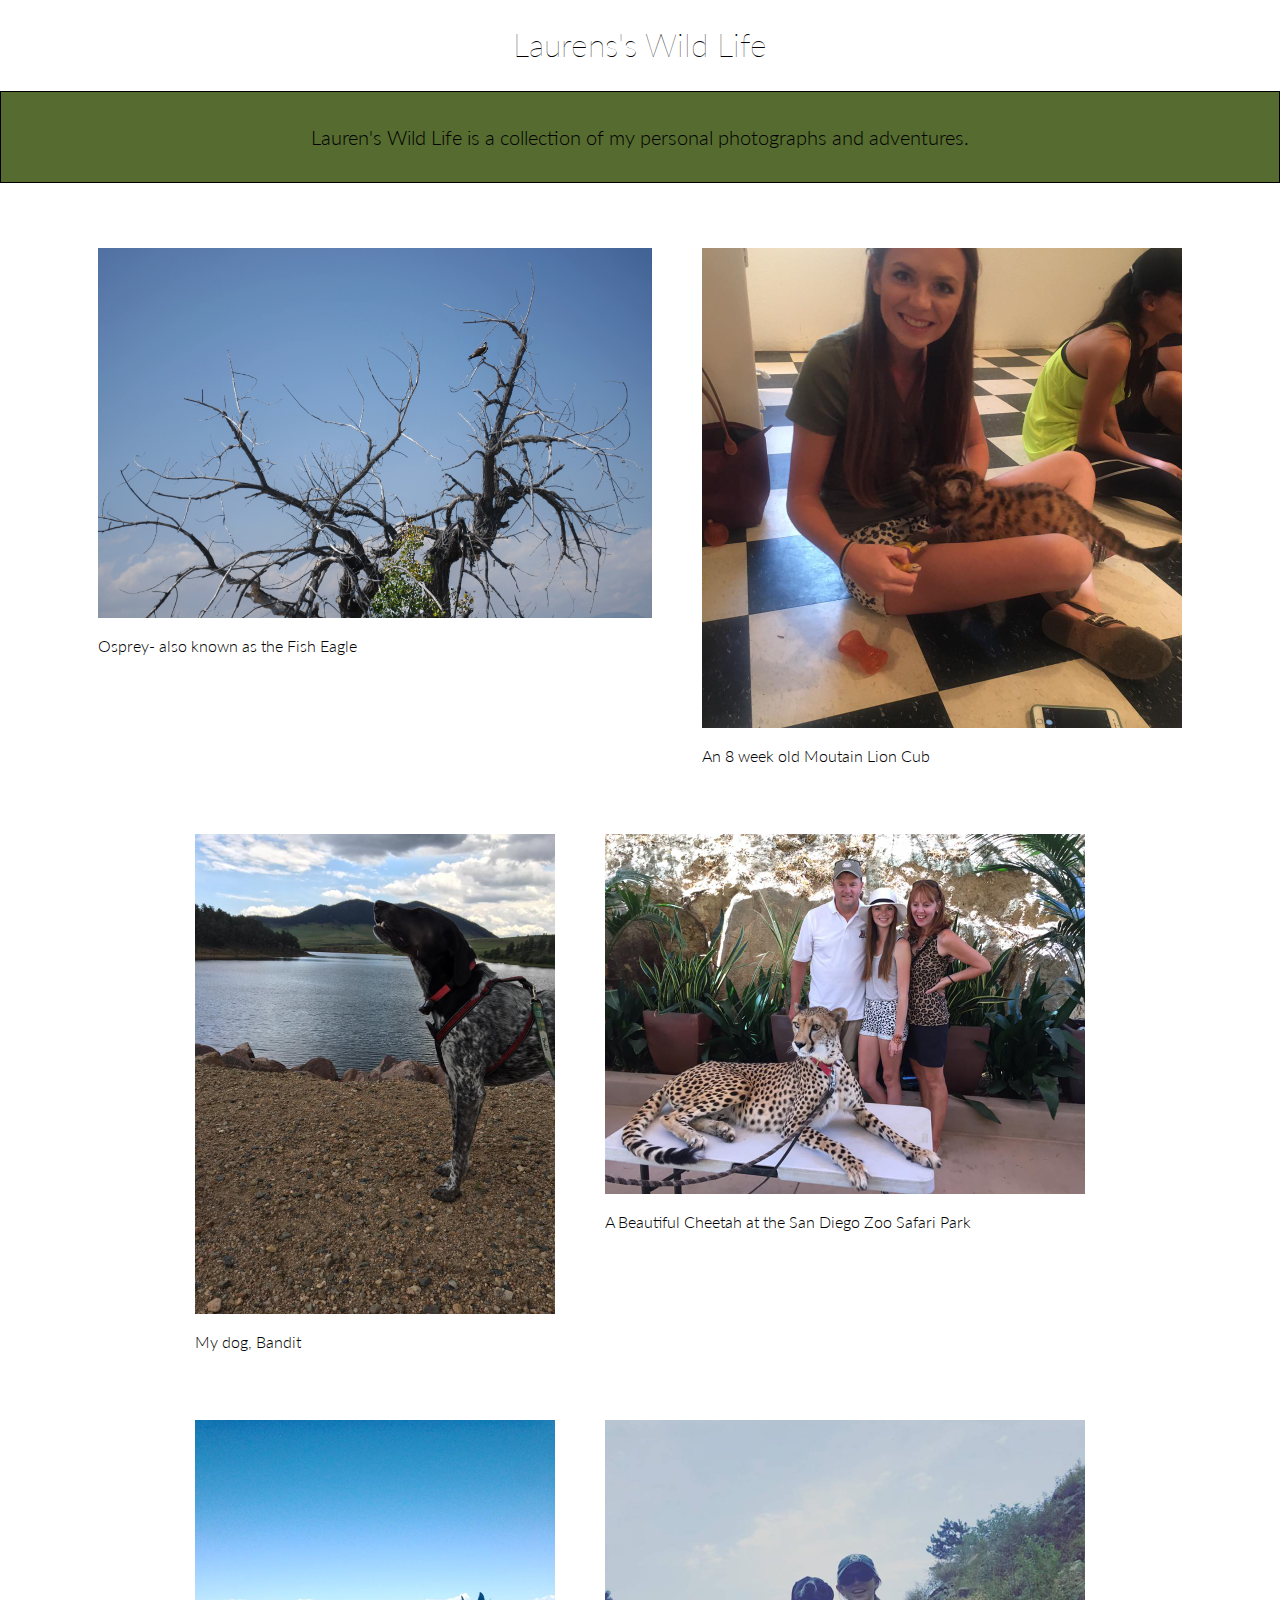
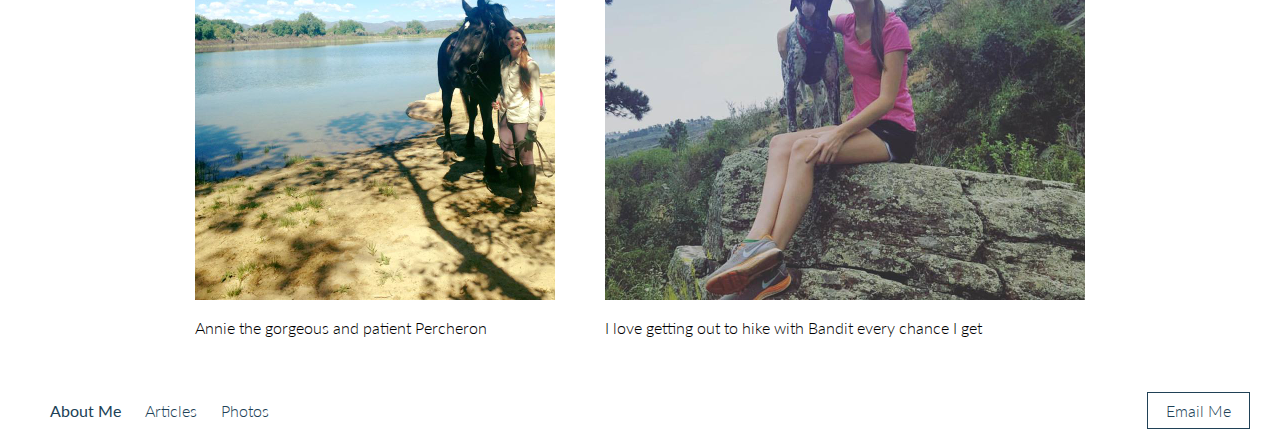
==== website/index.html @ 3c71fed8 "add files via upload" ====
<!DOCTYPE>
<html>
<head>
    <title>Laurens's Wild Life</title>
    <meta charset="utf-8"/>
    <link href='https://fonts.googleapis.com/css?family=Lato:400,300,100,700,900' rel='stylesheet' type='text/css'>
    <link rel="stylesheet" type="text/css" href="main.css">
</head>

<body>
    <header>
      <h1 class="page-title">Laurens's Wild Life</h1>
      <p class="page-description" style="background-color:darkolivegreen; font-size: 20px">Lauren's Wild Life is a collection of my personal photographs and adventures.</p>
    </header>

    <div class="gallery">
      <figure class="gallery-item">
        <img style="width:553.143px; height:370.286px" src="Osprey-edit2.jpg"/>
       <p style="font-size 18px">
         Osprey- also known as the Fish Eagle
        </p>
      </figure>
      <figure class="gallery-item">
        <img style="width:480px; height:480px" src="cougar.jpg"/>
        <p style="font-size 18px">
         An 8 week old Moutain Lion Cub
        </p>
      </figure>
      <figure class="gallery-item">
        <img style="width:360px; height:480px" src="bandit.jpg">
        <p style="font-size 18px">
         My dog, Bandit
        </p>
      </figure>
      <figure class="gallery-item">
        <img style="width:480px; height:360px" src="cheetah.jpg">
        <p style="font-size 18px">
         A Beautiful Cheetah at the San Diego Zoo Safari Park
        </p>
      </figure>
      <figure class="gallery-item">
        <img style="width:360px; height:480px" src="annie.jpg">
        <p style="font-size 18px">
         Annie the gorgeous and patient Percheron
        </p>
      </figure>
      <figure class="gallery-item">
        <img style="width:480px; height:480px" src="hike.jpg">
        <p style="font-size 18px">
         I love getting out to hike with Bandit every chance I get
        </p>
      </figure>
    </div>

      <nav>
      <ul>
        <li><a href="laurenswildlife.com"><b>About Me</b></a></li>
        <li><a href="laurenswildlife.com">Articles</a></li>
        <li><a href="laurenswildlief.com">Photos</a></li>
      </ul>
      <div class="contact-btn"><a href="mailto: lauren@laurenswildlife.com">Email Me</a>
    
        </div>
    </nav>
  </body>
</html>
---- website/main.css ----
html, body {
  min-height: 100%;
  display: flex;
  flex-direction: column;
  font-weight: 300;
  line-height: 1.5;
}

body {
  font-family: 'Lato', sans-serif;
  background-image: url('https://s3.amazonaws.com/codecademy-content/projects/make-a-website/lesson-3/background.jpg');
  background-position: center top;
  background-size: cover;
  margin: 0;
}

.page-title {
  text-align: center;
  font-weight: 100;
}

.page-description {
  border: 1px solid #000;
  padding: 30px;
  text-align: center;
}

.gallery {
  display: flex;
  flex-wrap: wrap;
  justify-content: center;
  margin-top: 20px;
}

.gallery-item {
  margin: 20px;
  border: 5px solid #FFF;
}
}

.gallery-item .thumbnail {

}

/* FOOTER NAVIGATION */

nav {
  background-color: #FFF;
}

nav li {
  margin: 0;
  padding: 0 10px;
  display: inline;
}

nav ul {
  display: inline;
}

.contact-btn {
float: right;
}

.contact-btn a {
  margin-right: 30px;
  padding: 8px 18px;
  border: 1px solid #204156;

}

.contact-btn a:active {
  position: relative;
  bottom: 2px;
}

nav a {
  height: 60px;
  line-height: 60px;
  color: #204156;
  text-decoration: none;
}
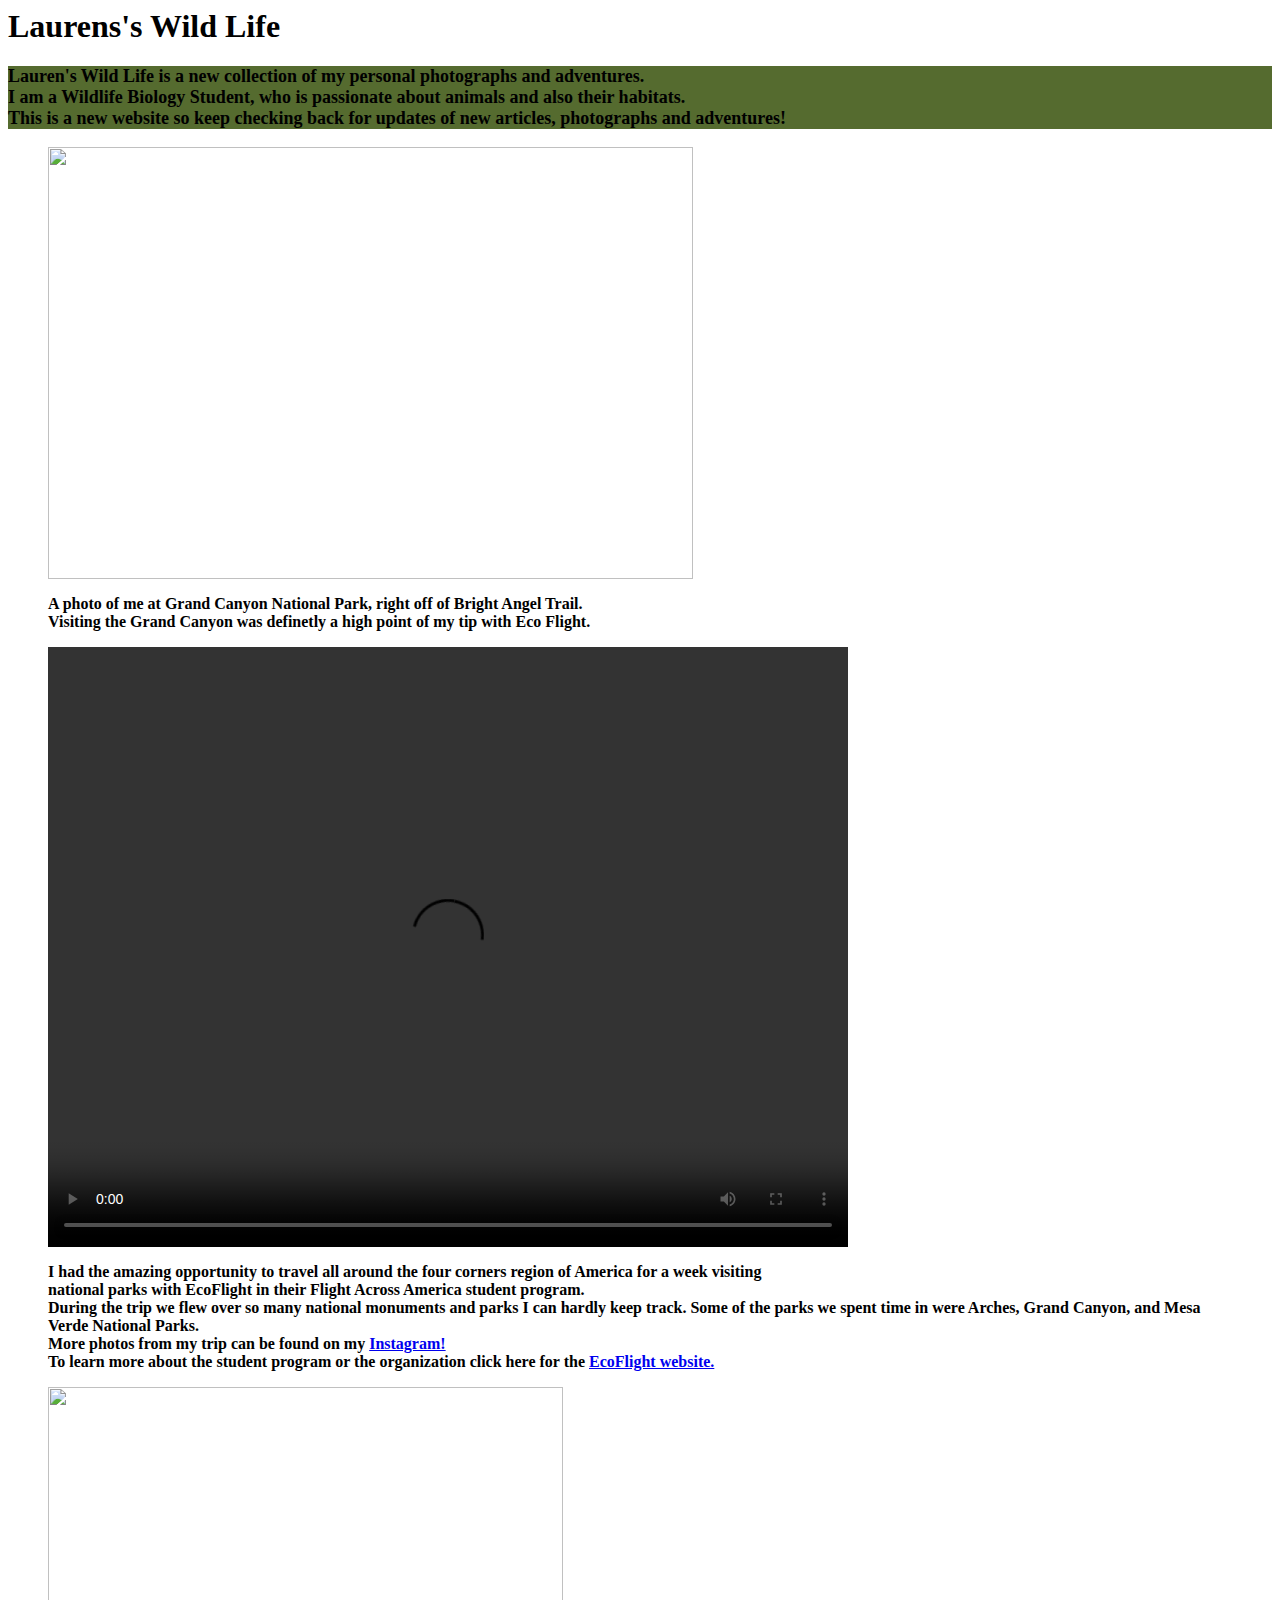
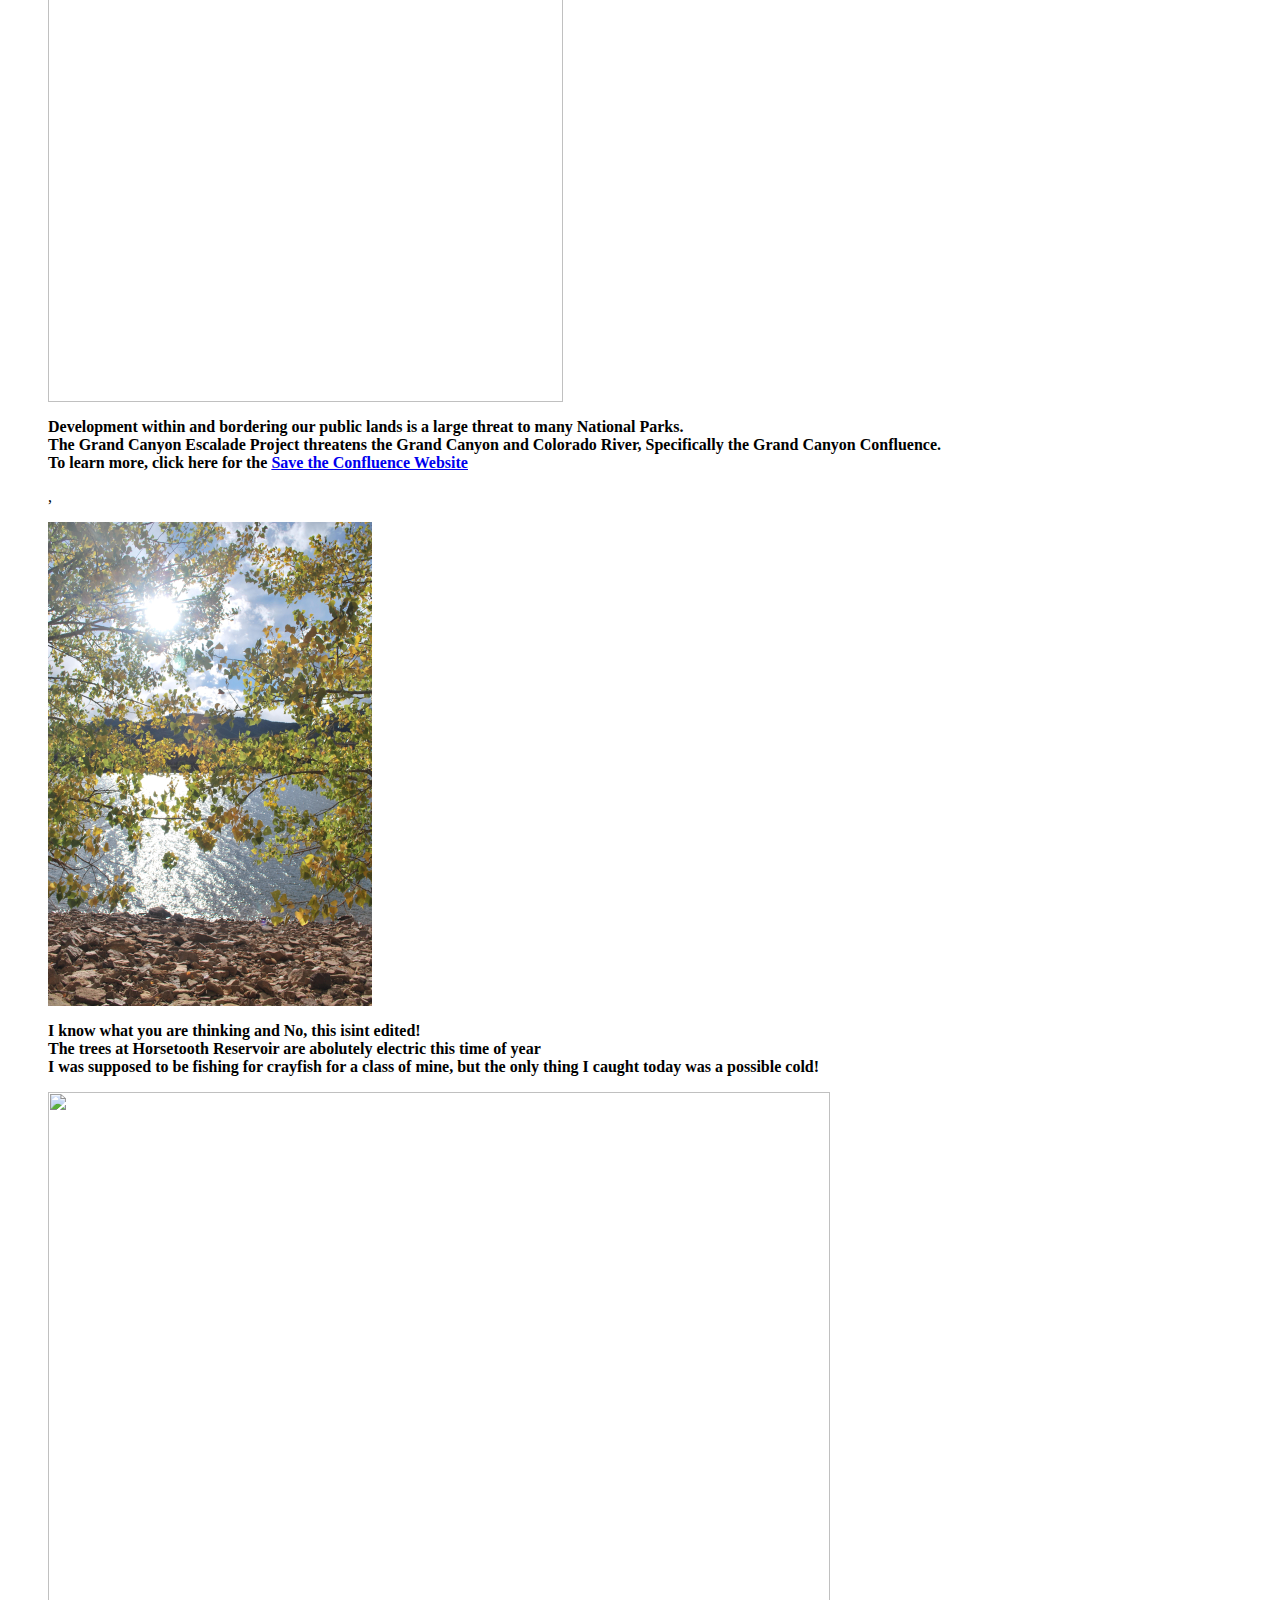
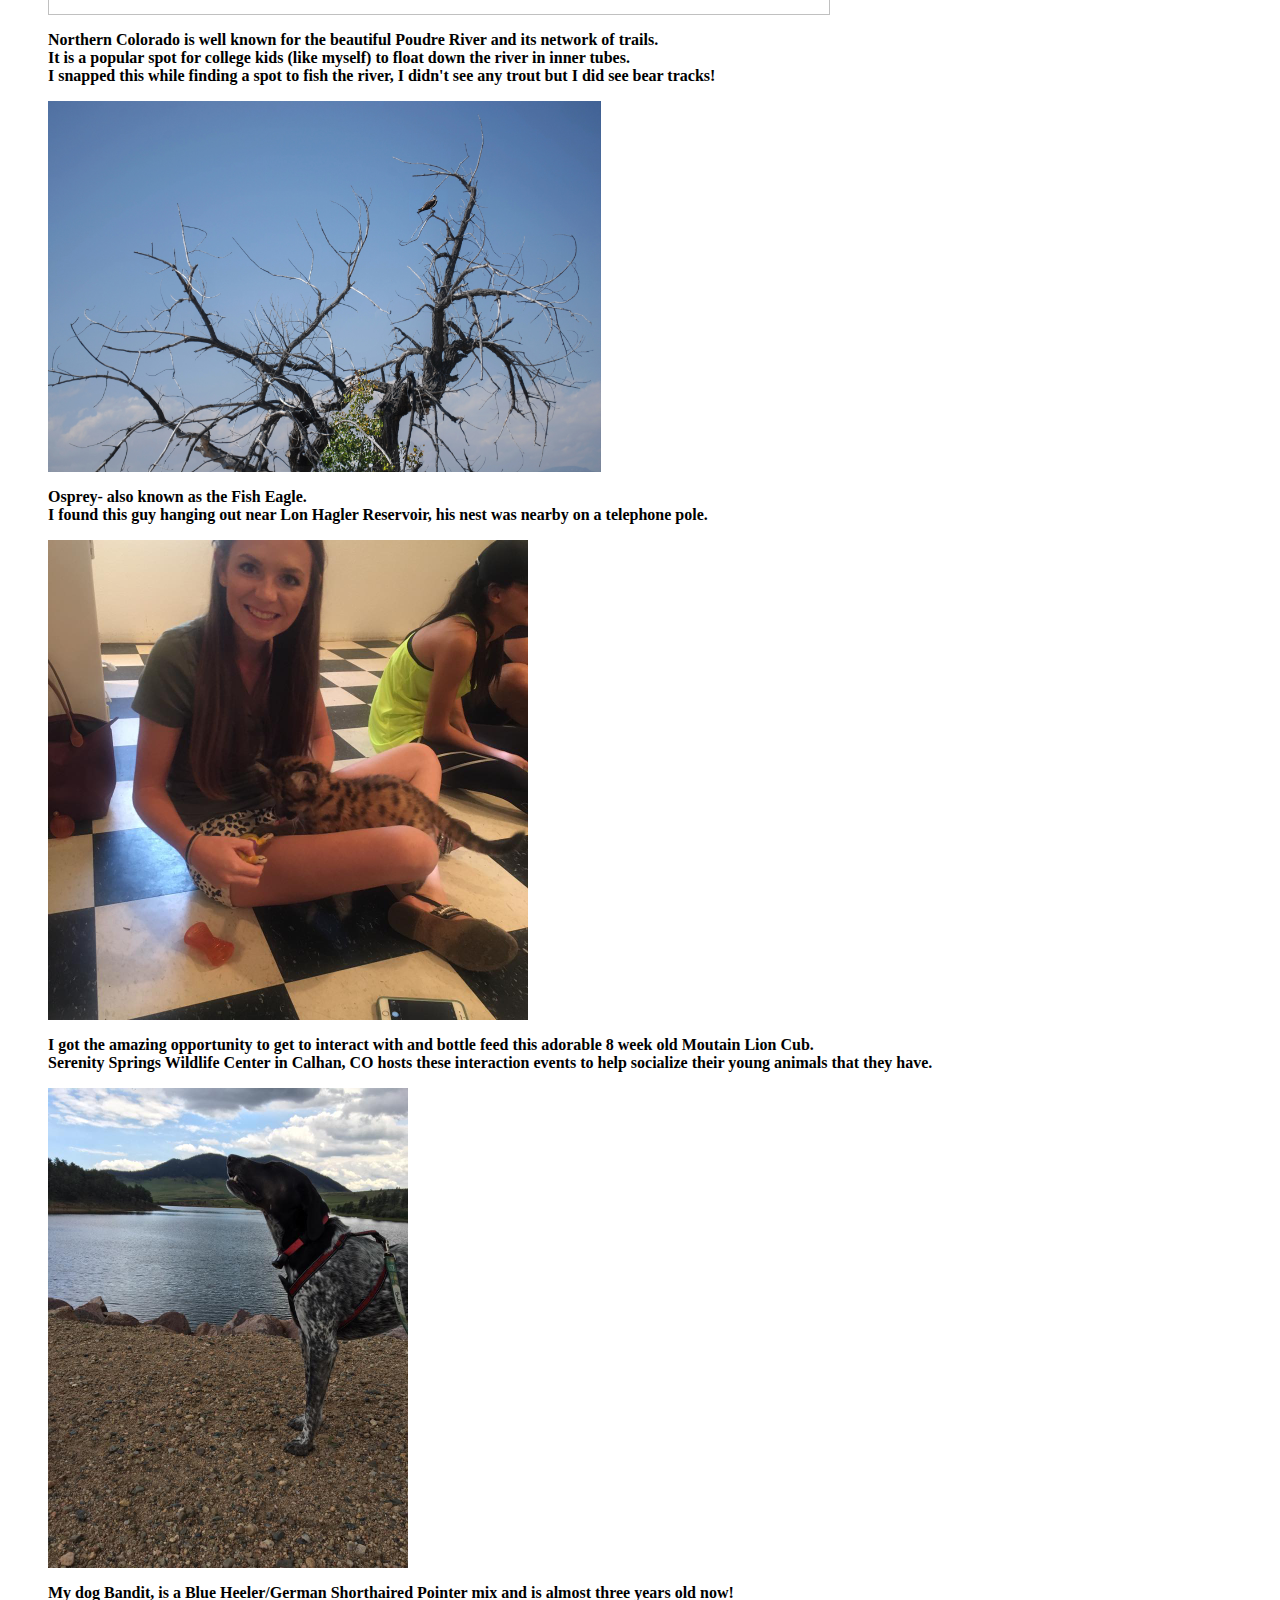
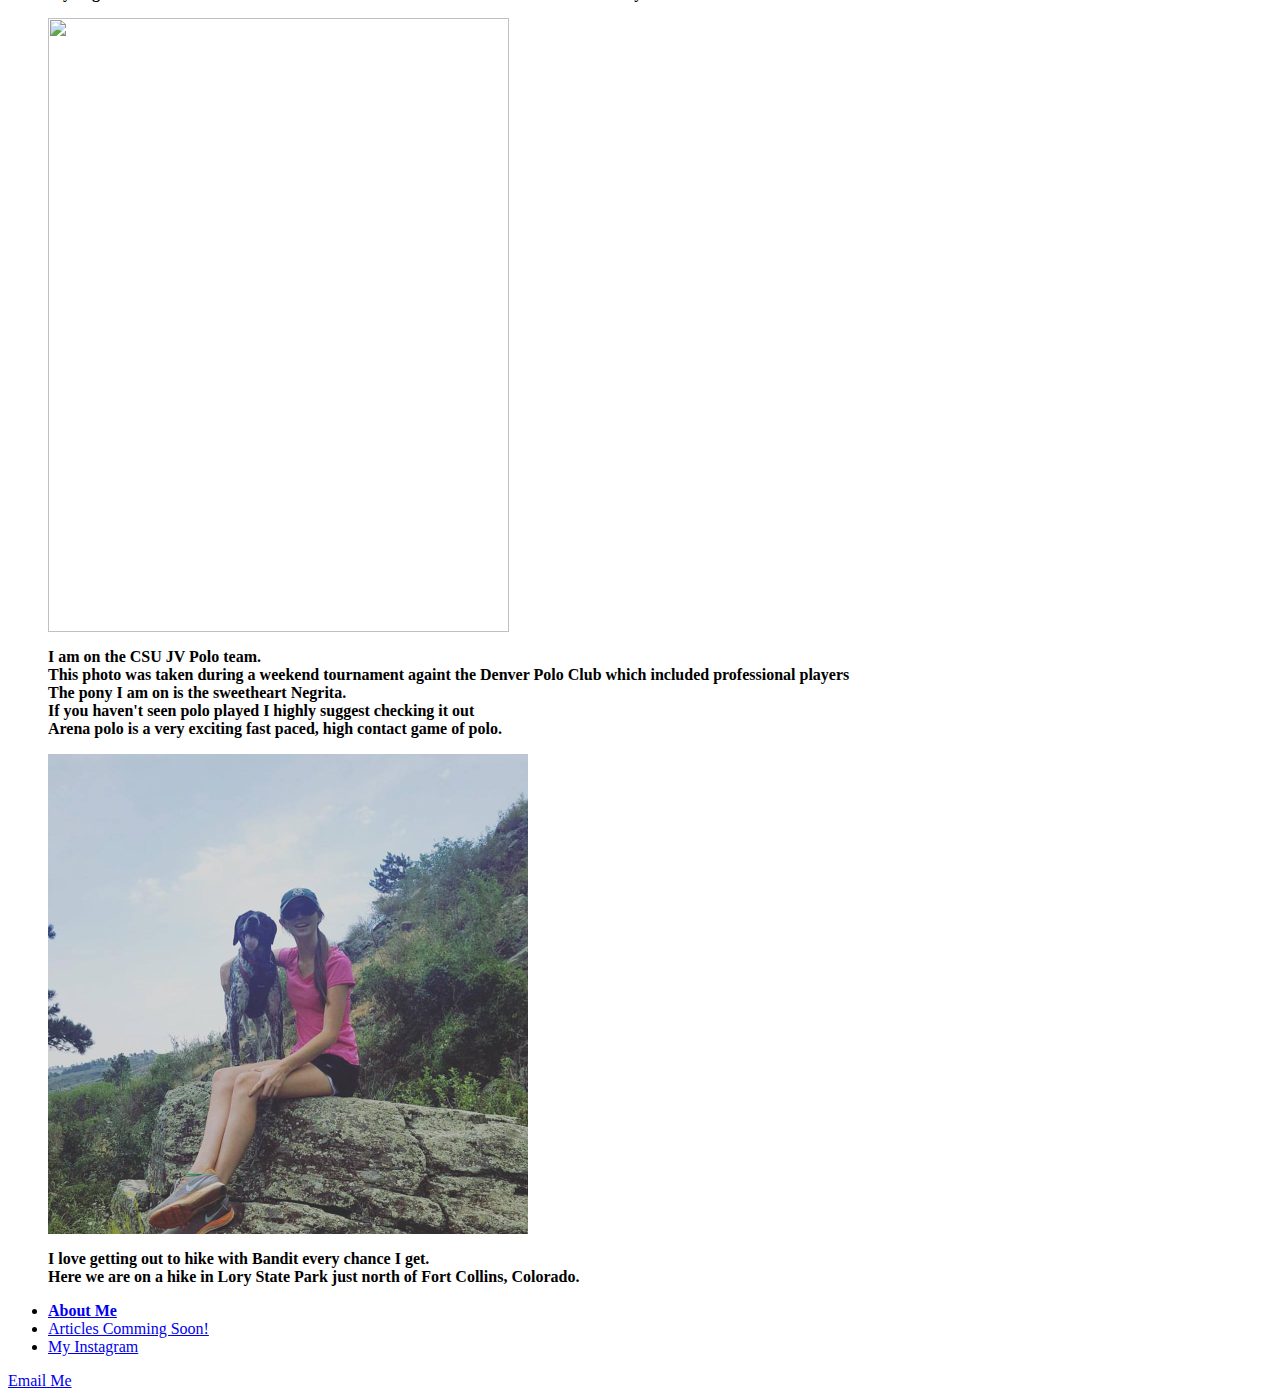
==== commit 2bce6f6e: "Add files via upload" ====
--- a/website/index.html
+++ b/website/index.html
@@ -7,58 +7,98 @@
     <link rel="stylesheet" type="text/css" href="main.css">
 </head>
 
-<body>
+<body background="Mapbackground.jpg">
     <header>
-      <h1 class="page-title">Laurens's Wild Life</h1>
-      <p class="page-description" style="background-color:darkolivegreen; font-size: 20px">Lauren's Wild Life is a collection of my personal photographs and adventures.</p>
+      <h1 class="page-title" style="font-size 28px; font-weight: 800">Laurens's Wild Life</h1>
+      <p class="page-description" style="background-color:darkolivegreen; font-size: 18px; font-weight: bold">Lauren's Wild Life is a new collection of my personal photographs and adventures.<br/> I am a Wildlife Biology Student, who is passionate about animals and also their habitats.</br> This is a new website so keep checking back for updates of new articles, photographs and adventures!</p>
     </header>
 
     <div class="gallery">
       <figure class="gallery-item">
+        <img style="width:645px; height:432px" src="GCshilo.JPG"/>
+       <p style="font-size 20px; font-weight: bold">
+         A photo of me at Grand Canyon National Park, right off of Bright Angel Trail. <br /> Visiting the Grand Canyon was definetly a high point of my tip with Eco Flight. 
+	</figure>
+	
+	<figure class="gallery-item">
+	<video controls="controls" width="800" height="600" name="FLAA16" src="EcoFlight short-JD.mp4"></video>
+       <p style="font-size 20px; font-weight: bold">
+	I had the amazing opportunity to travel all around the four corners region of America for a week visiting <br />
+	national parks with EcoFlight in their Flight Across America student program.<br />
+	During the trip we flew over so many national monuments and parks I can hardly keep track. 
+	Some of the parks we spent time in were Arches, Grand Canyon, and Mesa Verde National Parks. <br />
+	More photos from my trip can be found on my <a href="https://www.instagram.com/laurenfrenchfry/?hl=en">Instagram!</a><br />
+	To learn more about the student program or the organization click here for the <a href="http://ecoflight.org/">EcoFlight website.</a>
+	</p>
+	</figure>
+
+	<figure class="gallery-item">
+        <img style="width:515px; height:615px" src="confluence.JPG"/>
+       <p style="font-size 20px; font-weight: bold">
+        Development within and bordering our public lands is a large threat to many National Parks.<br />
+	The Grand Canyon Escalade Project threatens the Grand Canyon and Colorado River, Specifically the Grand Canyon Confluence. <br />
+	To learn more, click here for the <a href="http://savetheconfluence.com/">Save the Confluence Website</a>
+	</p>,
+	</figure>
+	<figure class="gallery-item">
+        <img style="width:324px; height:484px" src="yellowhorsetooth.JPG"/>
+       <p style="font-size 20px; font-weight: bold">
+         I know what you are thinking and No, this isint edited! <br />
+	The trees at Horsetooth Reservoir are abolutely electric this time of year <br />
+	I was supposed to be fishing for crayfish for a class of mine, but the only thing I caught today was a possible cold!        
+	</p>
+	</figure>
+	<figure class="gallery-item">
+        <img style="width:782px; height:523px" src="poudreedit.jpg"/>
+       <p style="font-size 20px; font-weight: bold">
+          Northern Colorado is well known for the beautiful Poudre River and its network of trails. <br />
+	It is a popular spot for college kids (like myself) to float down the river in inner tubes. <br />
+	I snapped this while finding a spot to fish the river, I didn't see any trout but I did see bear tracks! 
+	</p>
+	</figure>
+       <figure class="gallery-item">
         <img style="width:553.143px; height:370.286px" src="Osprey-edit2.jpg"/>
-       <p style="font-size 18px">
-         Osprey- also known as the Fish Eagle
+       <p style="font-size 20px; font-weight: bold">
+         Osprey- also known as the Fish Eagle. <br />
+	I found this guy hanging out near Lon Hagler Reservoir, his nest was nearby on a telephone pole.   
         </p>
       </figure>
       <figure class="gallery-item">
         <img style="width:480px; height:480px" src="cougar.jpg"/>
-        <p style="font-size 18px">
-         An 8 week old Moutain Lion Cub
+        <p style="font-size 20px; font-weight: bold">
+         I got the amazing opportunity to get to interact with and bottle feed this adorable 8 week old Moutain Lion Cub.<br/> 
+	Serenity Springs Wildlife Center in Calhan, CO hosts these interaction events to help socialize their young animals that they have. 
         </p>
       </figure>
       <figure class="gallery-item">
         <img style="width:360px; height:480px" src="bandit.jpg">
-        <p style="font-size 18px">
-         My dog, Bandit
+        <p style="font-size 20px; font-weight: bold">
+         My dog Bandit, is a Blue Heeler/German Shorthaired Pointer mix and is almost three years old now!
         </p>
       </figure>
       <figure class="gallery-item">
-        <img style="width:480px; height:360px" src="cheetah.jpg">
-        <p style="font-size 18px">
-         A Beautiful Cheetah at the San Diego Zoo Safari Park
-        </p>
-      </figure>
-      <figure class="gallery-item">
-        <img style="width:360px; height:480px" src="annie.jpg">
-        <p style="font-size 18px">
-         Annie the gorgeous and patient Percheron
+        <img style="width:461px; height:614px" src="poloCSUjersey.jpg">
+        <p style="font-size 20px; font-weight: bold">
+         I am on the CSU JV Polo team. <br/>This photo was taken during a weekend tournament againt the Denver Polo Club which included professional players <br />
+	The pony I am on is the sweetheart Negrita. <br/>If you haven't seen polo played I highly suggest checking it out <br />
+	Arena polo is a very exciting fast paced, high contact game of polo. <br />
         </p>
       </figure>
       <figure class="gallery-item">
         <img style="width:480px; height:480px" src="hike.jpg">
-        <p style="font-size 18px">
-         I love getting out to hike with Bandit every chance I get
+        <p style="font-size 20px; font-weight: bold">
+         I love getting out to hike with Bandit every chance I get. <br/>Here we are on a hike in Lory State Park just north of Fort Collins, Colorado. 
         </p>
       </figure>
     </div>
 
       <nav>
       <ul>
-        <li><a href="laurenswildlife.com"><b>About Me</b></a></li>
-        <li><a href="laurenswildlife.com">Articles</a></li>
-        <li><a href="laurenswildlief.com">Photos</a></li>
+        <li><a href="http://laurenswildlife.com/"><b>About Me</b></a></li>
+        <li><a href="http://laurenswildlife.com/">Articles Comming Soon!</a></li>
+        <li><a href="https://www.instagram.com/laurenfrenchfry/?hl=en">My Instagram</a></li>
       </ul>
-      <div class="contact-btn"><a href="mailto: lauren@laurenswildlife.com">Email Me</a>
+      <div class="contact-btn"><a href="mailto: laurenafry@gmail.com">Email Me</a>
     
         </div>
     </nav>
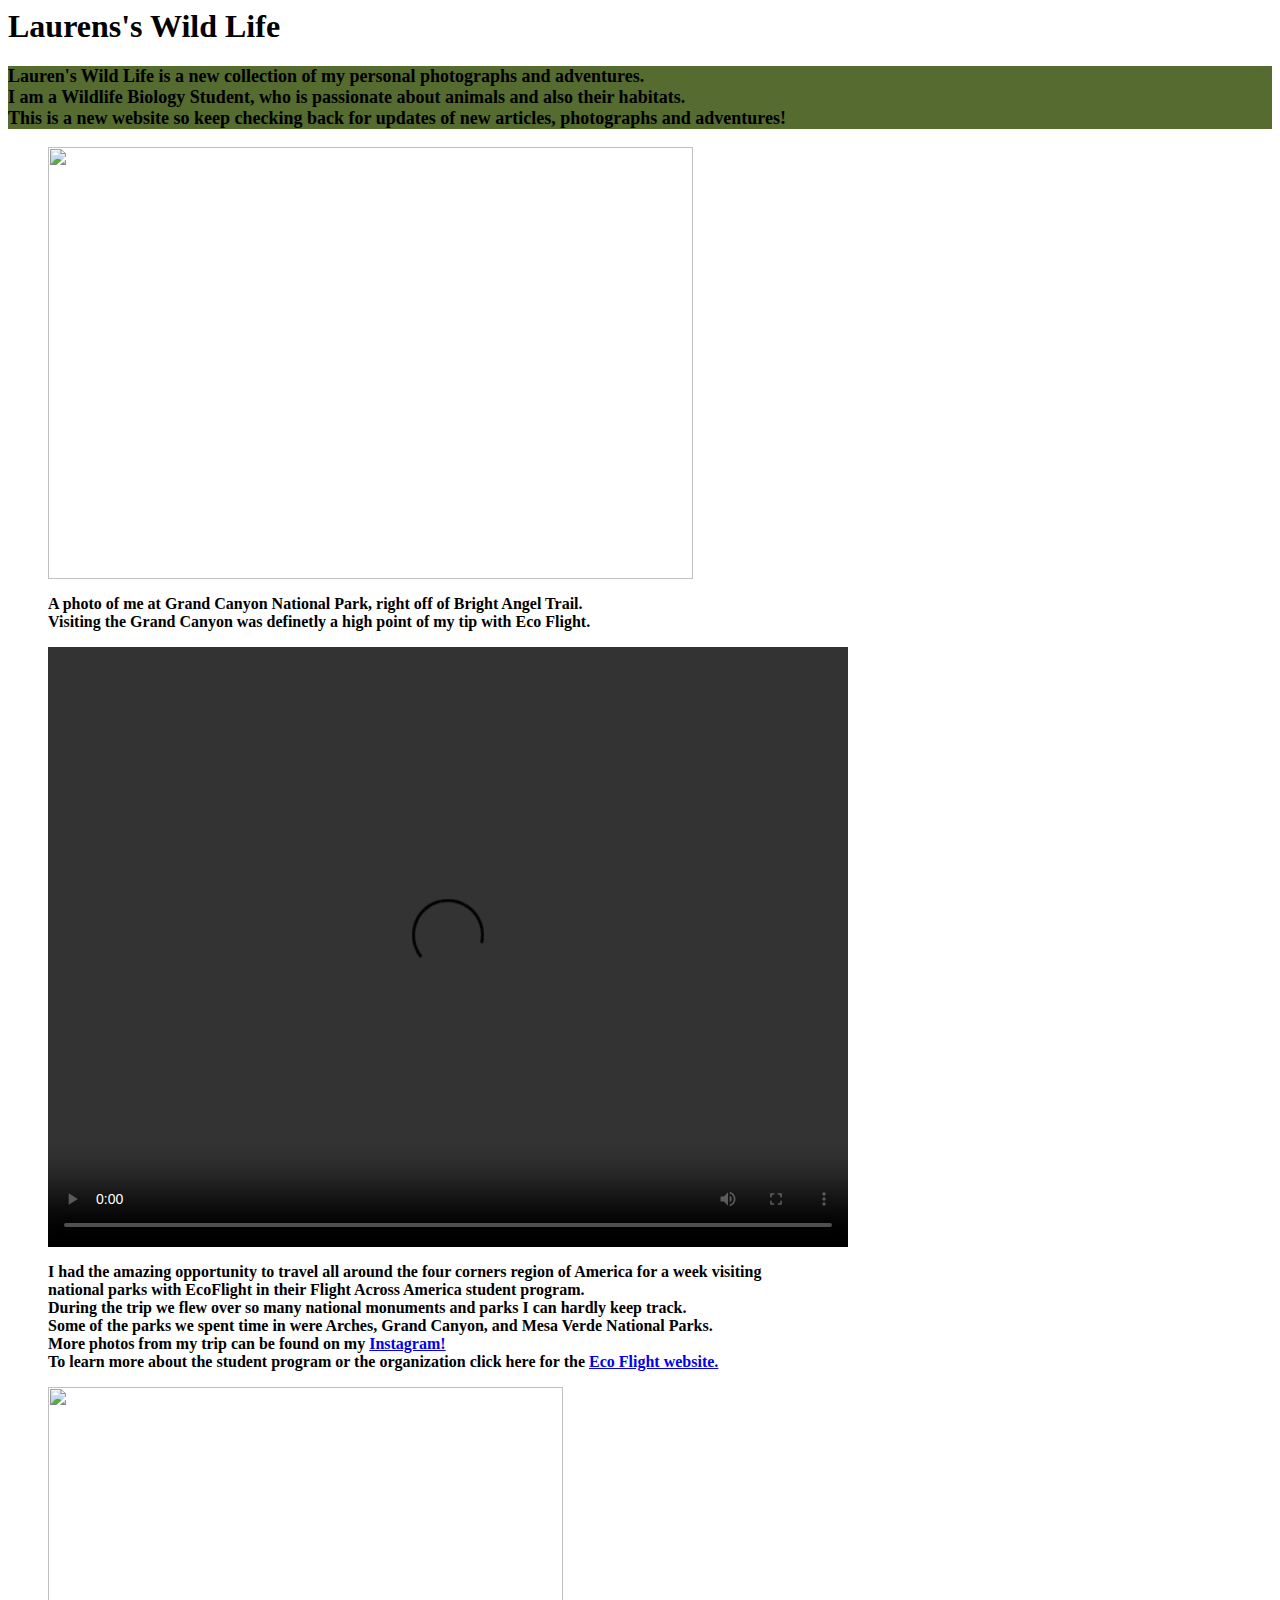
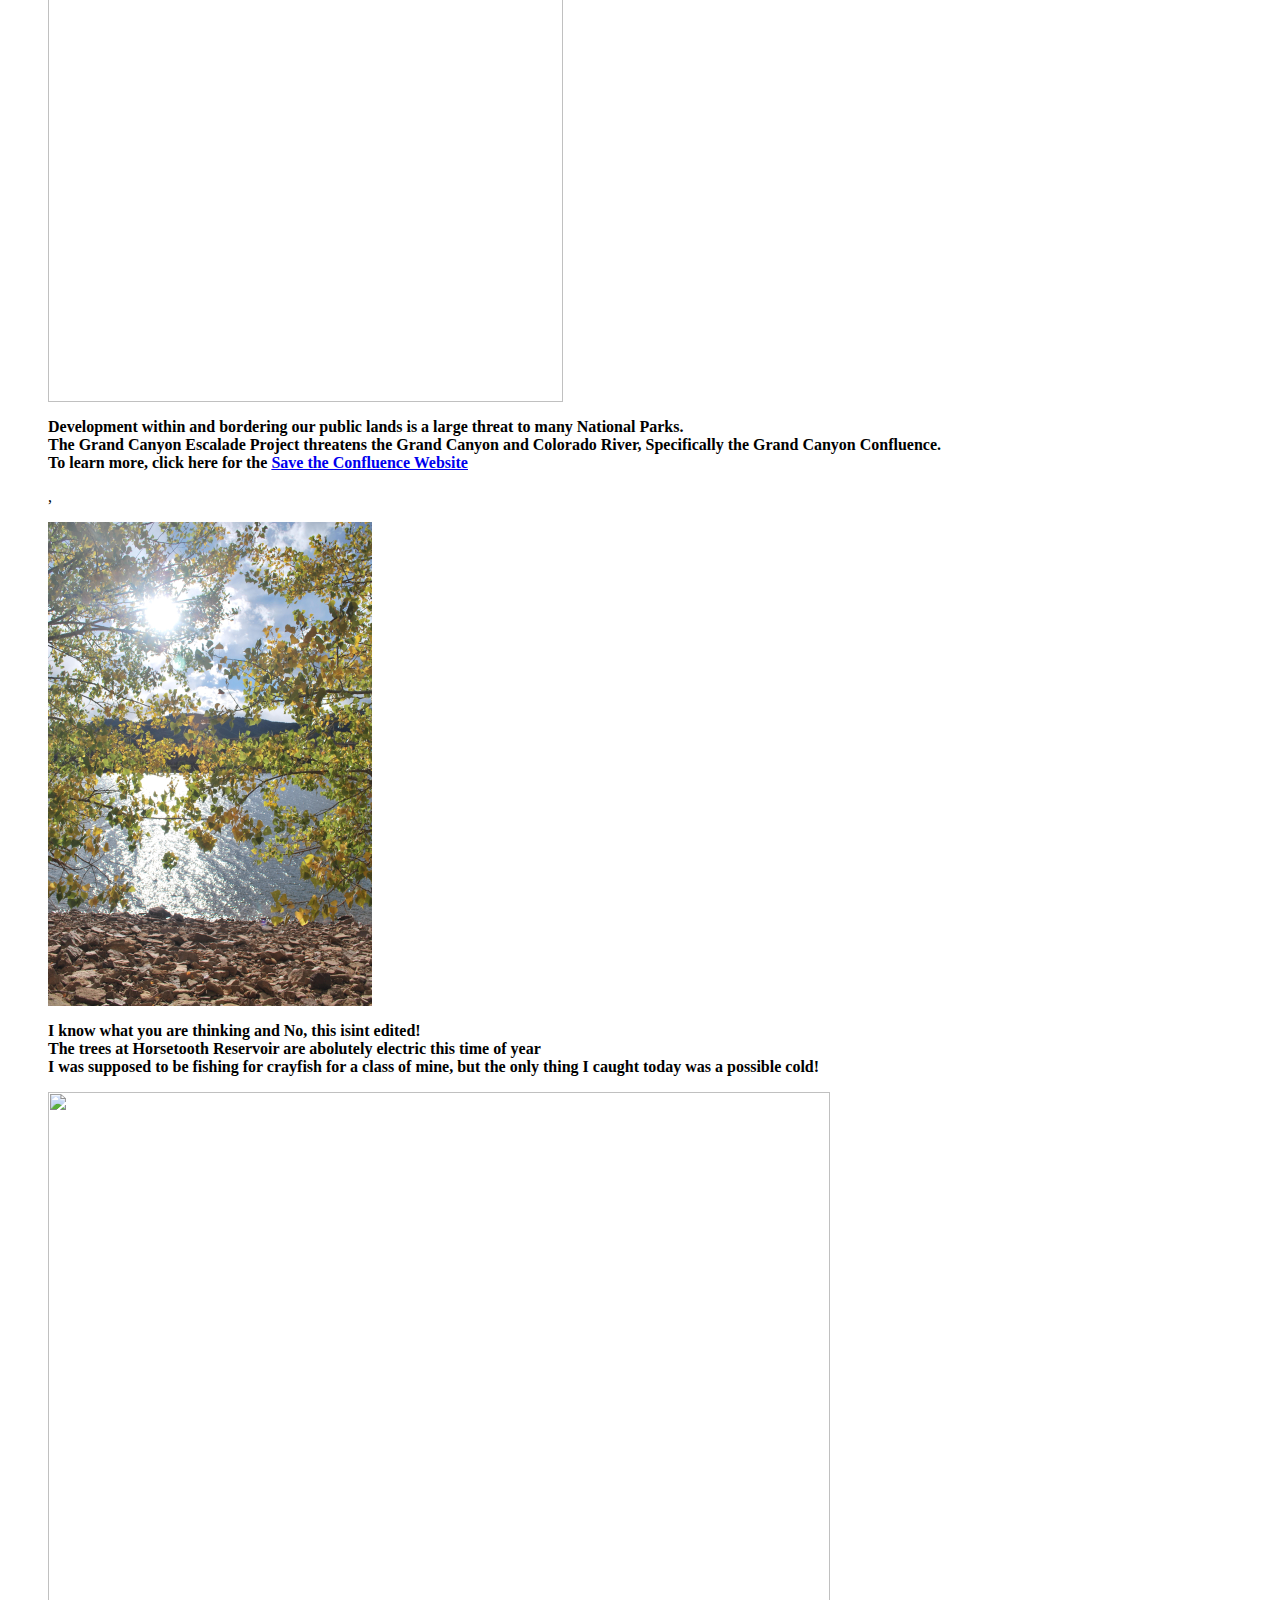
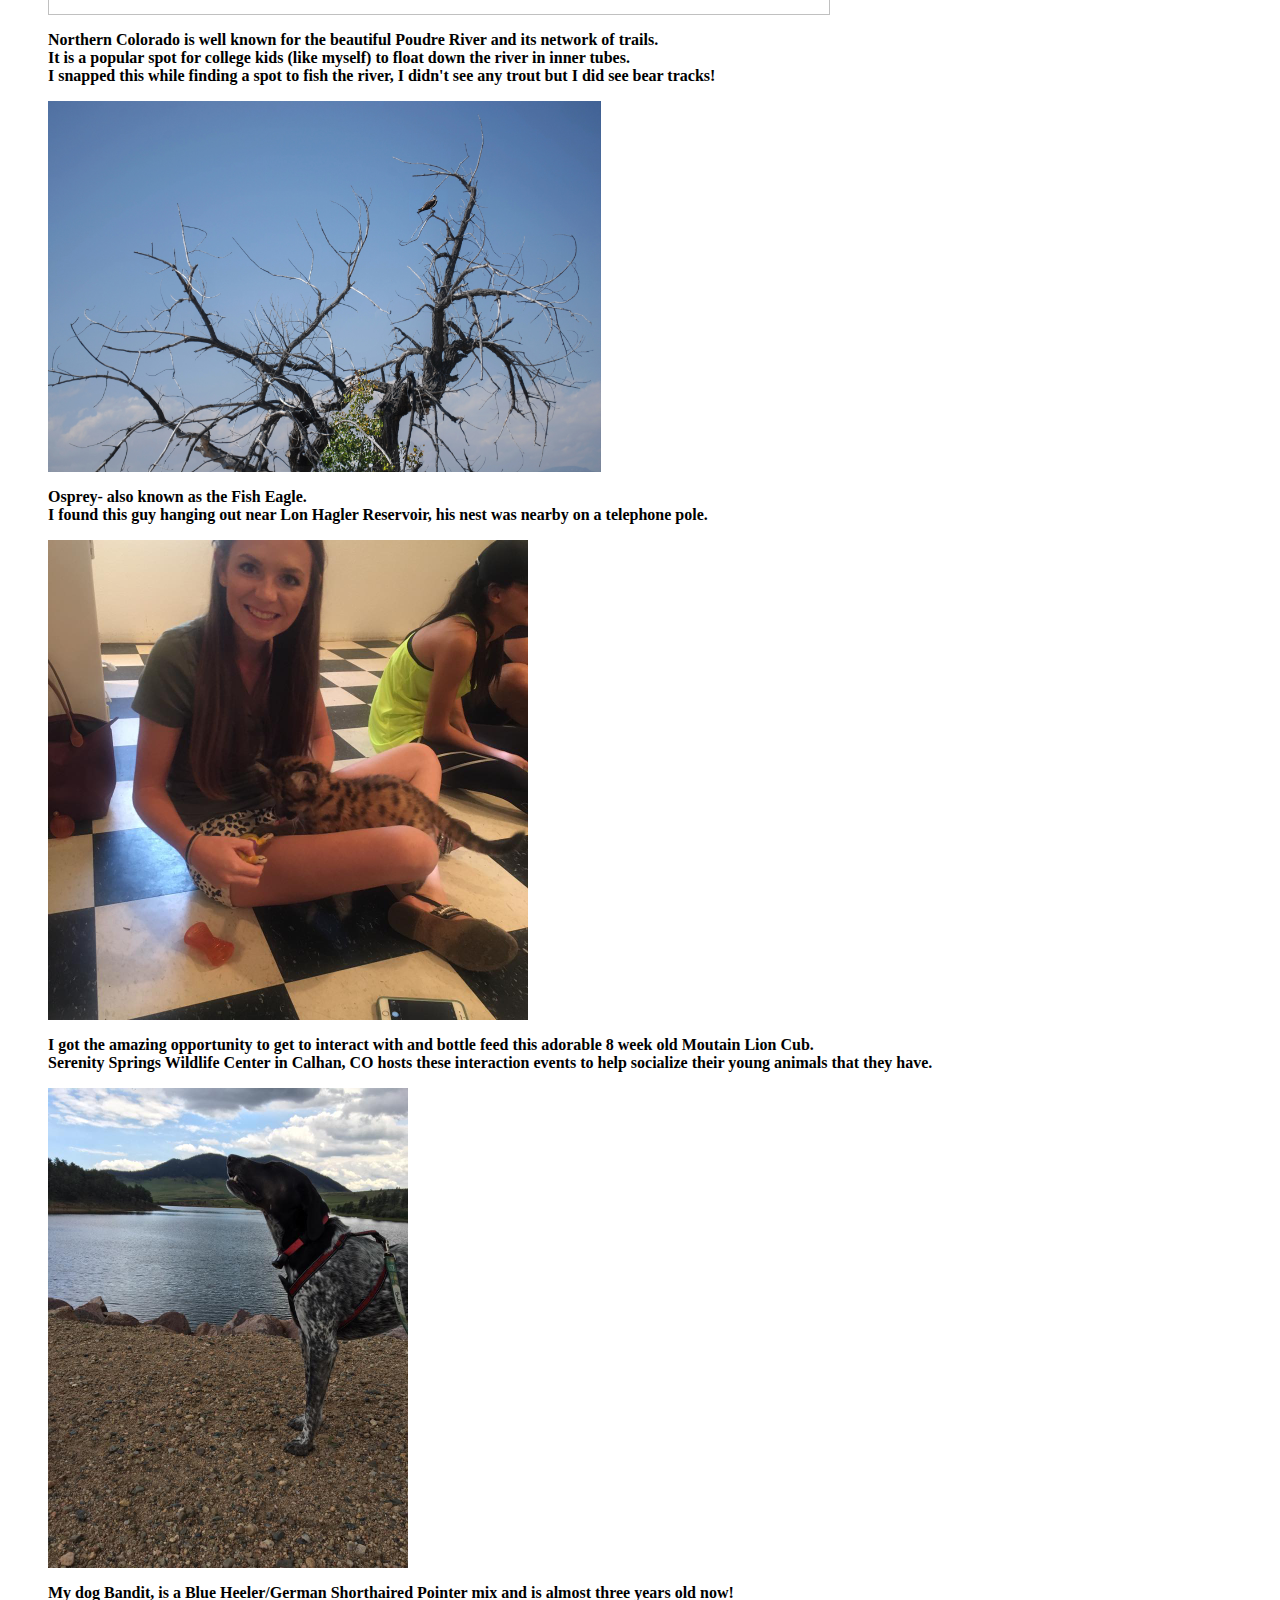
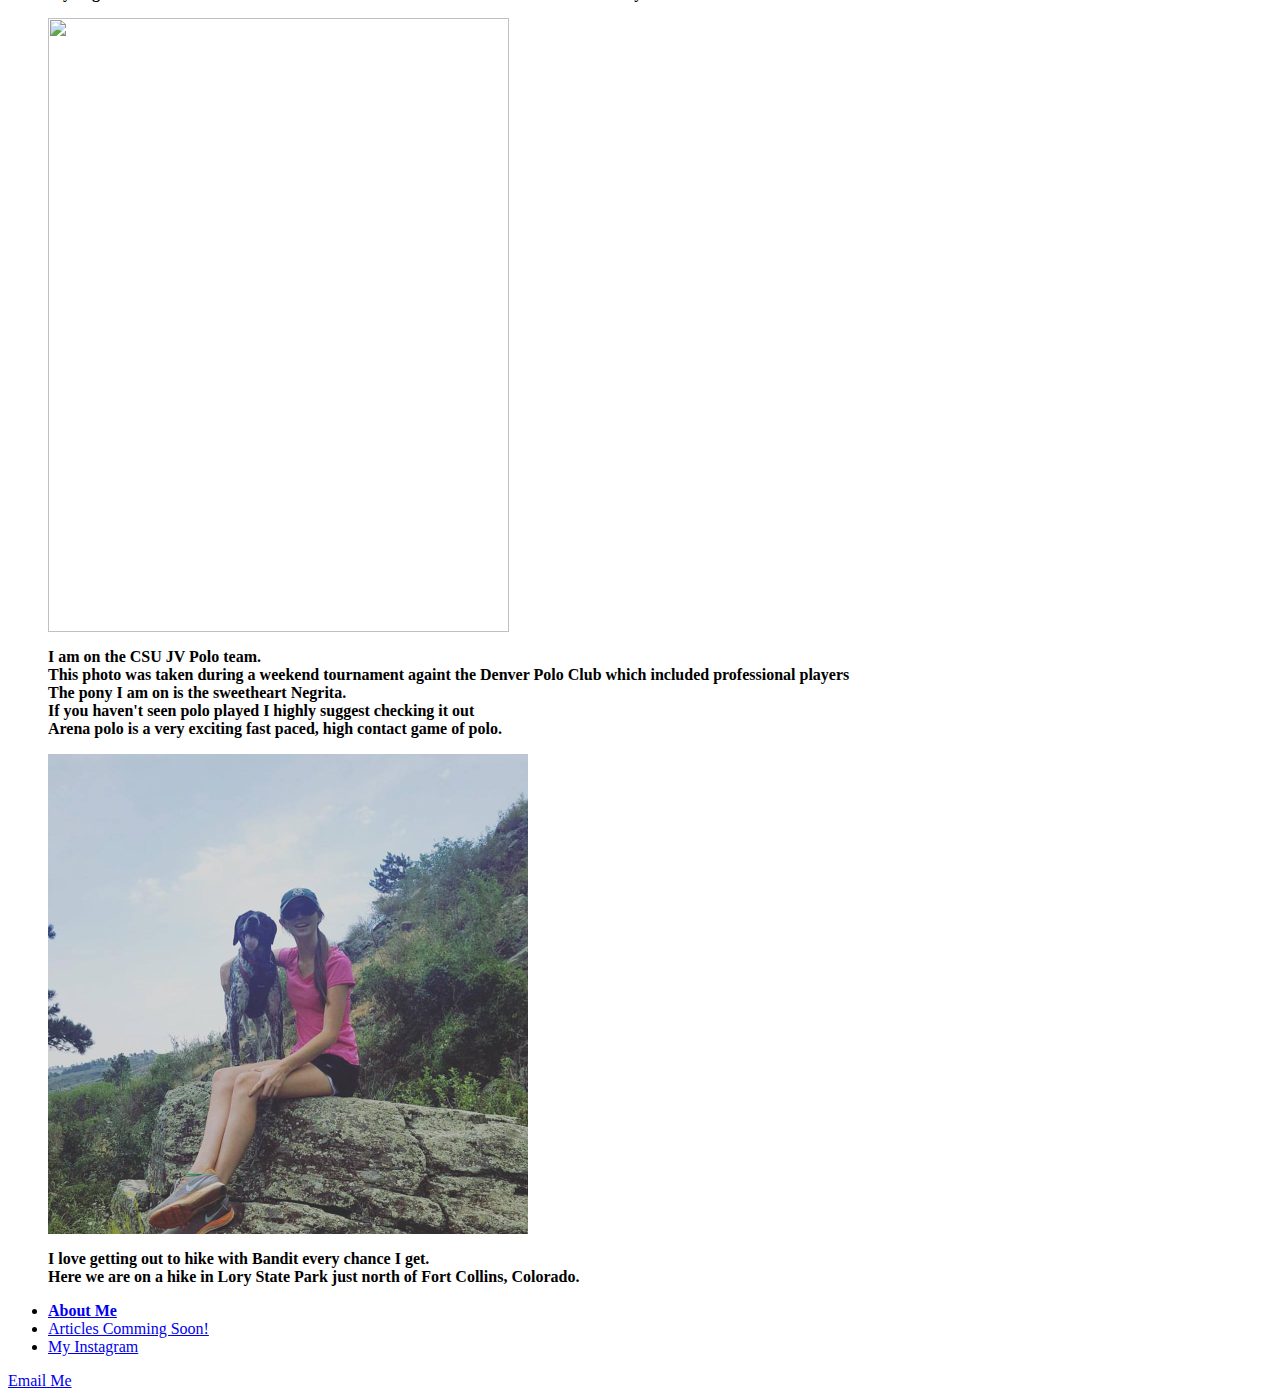
==== commit b282e27d: "Add files via upload" ====
--- a/website/index.html
+++ b/website/index.html
@@ -25,10 +25,10 @@
        <p style="font-size 20px; font-weight: bold">
 	I had the amazing opportunity to travel all around the four corners region of America for a week visiting <br />
 	national parks with EcoFlight in their Flight Across America student program.<br />
-	During the trip we flew over so many national monuments and parks I can hardly keep track. 
+	During the trip we flew over so many national monuments and parks I can hardly keep track. <br />
 	Some of the parks we spent time in were Arches, Grand Canyon, and Mesa Verde National Parks. <br />
 	More photos from my trip can be found on my <a href="https://www.instagram.com/laurenfrenchfry/?hl=en">Instagram!</a><br />
-	To learn more about the student program or the organization click here for the <a href="http://ecoflight.org/">EcoFlight website.</a>
+	To learn more about the student program or the organization click here for the <a href="http://ecoflight.org/">Eco Flight website.</a>
 	</p>
 	</figure>
 
@@ -103,4 +103,14 @@
         </div>
     </nav>
   </body>
+<script>
+  (function(i,s,o,g,r,a,m){i['GoogleAnalyticsObject']=r;i[r]=i[r]||function(){
+  (i[r].q=i[r].q||[]).push(arguments)},i[r].l=1*new Date();a=s.createElement(o),
+  m=s.getElementsByTagName(o)[0];a.async=1;a.src=g;m.parentNode.insertBefore(a,m)
+  })(window,document,'script','https://www.google-analytics.com/analytics.js','ga');
+
+  ga('create', 'UA-86895061-1', 'auto');
+  ga('send', 'pageview');
+
+</script>
 </html>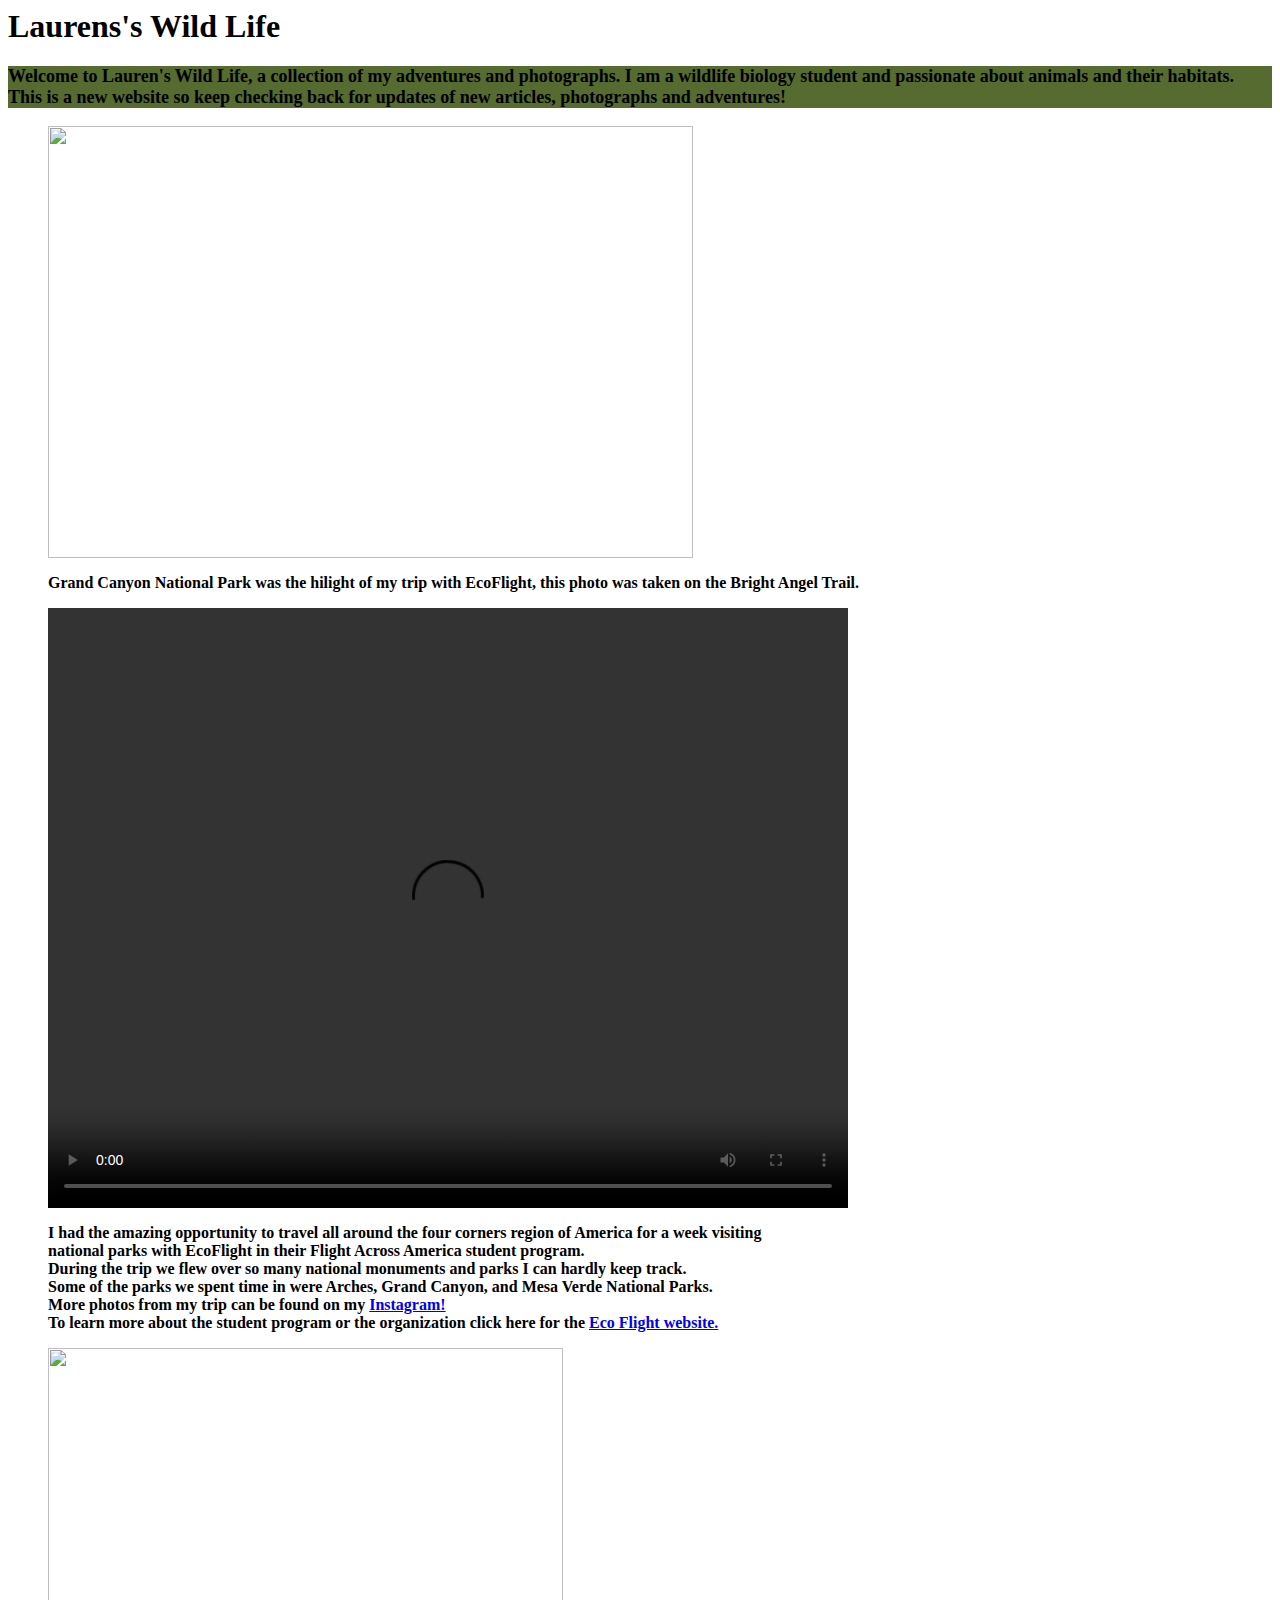
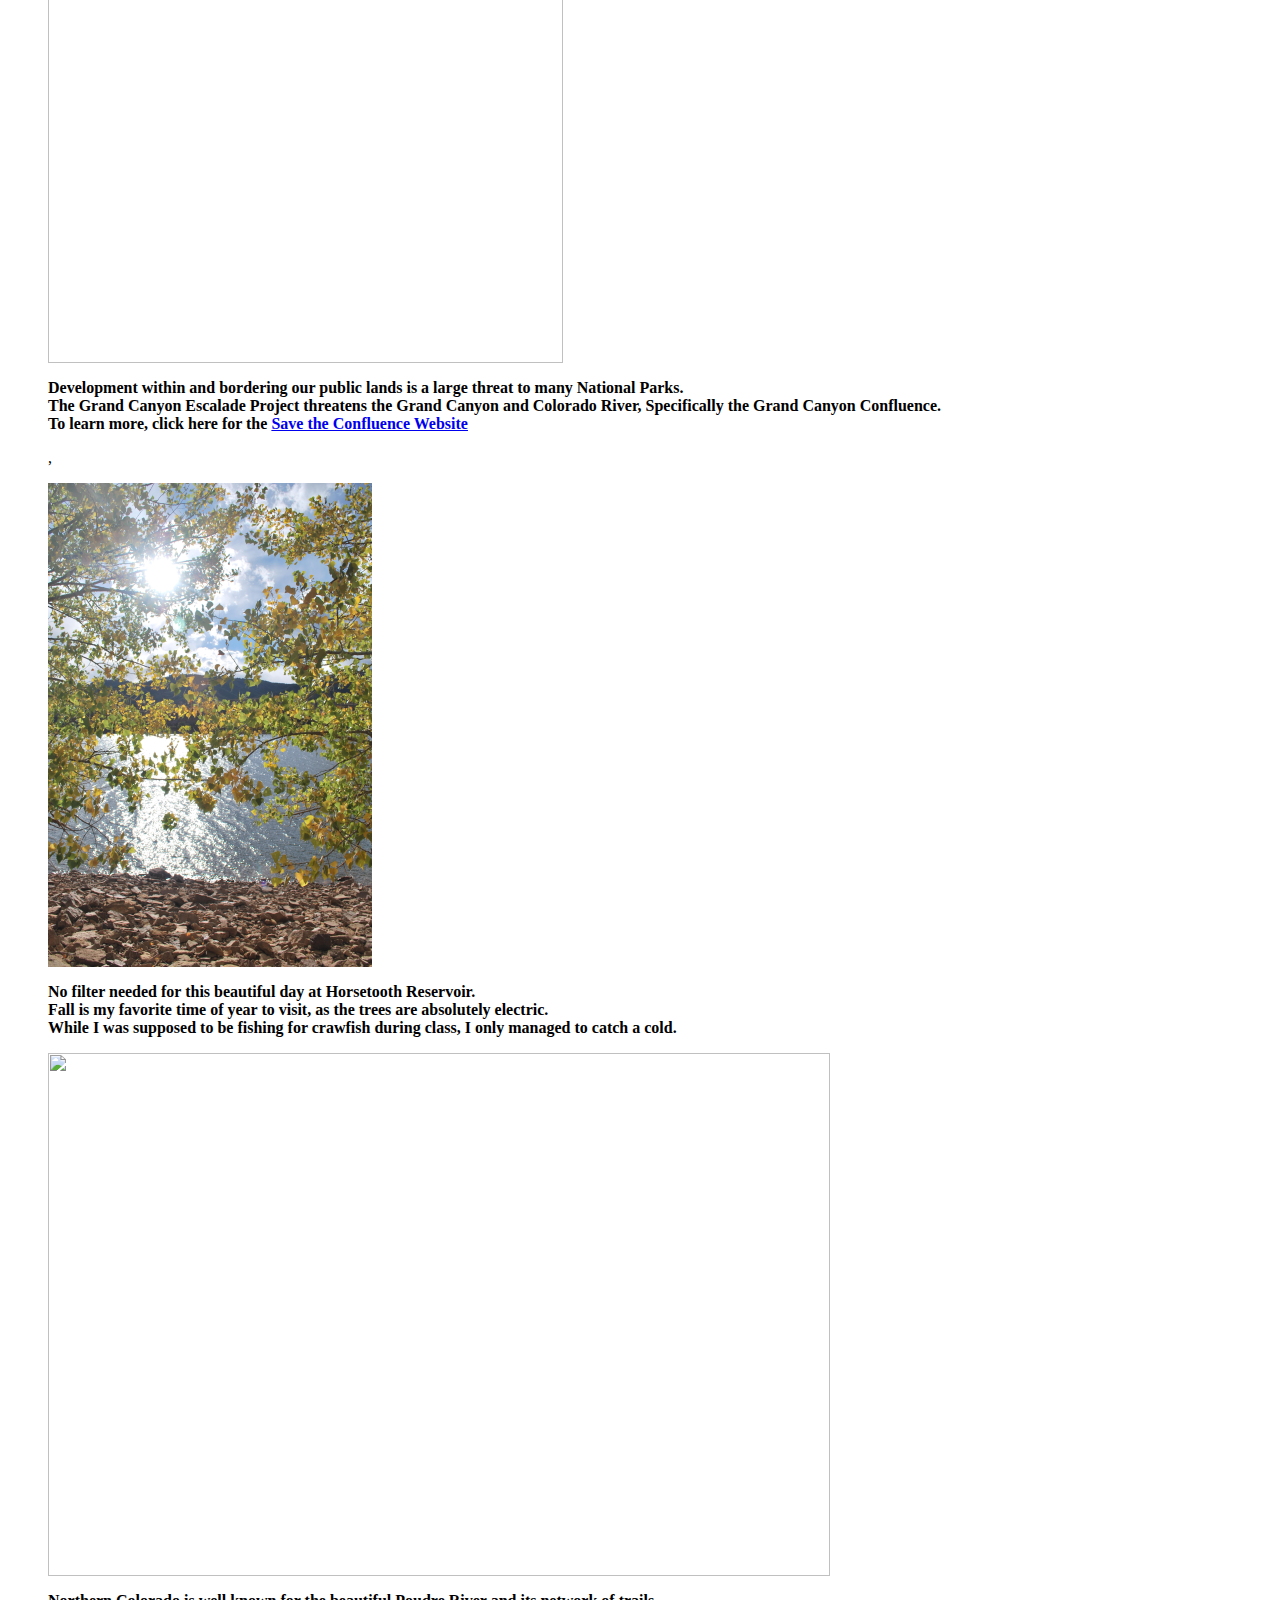
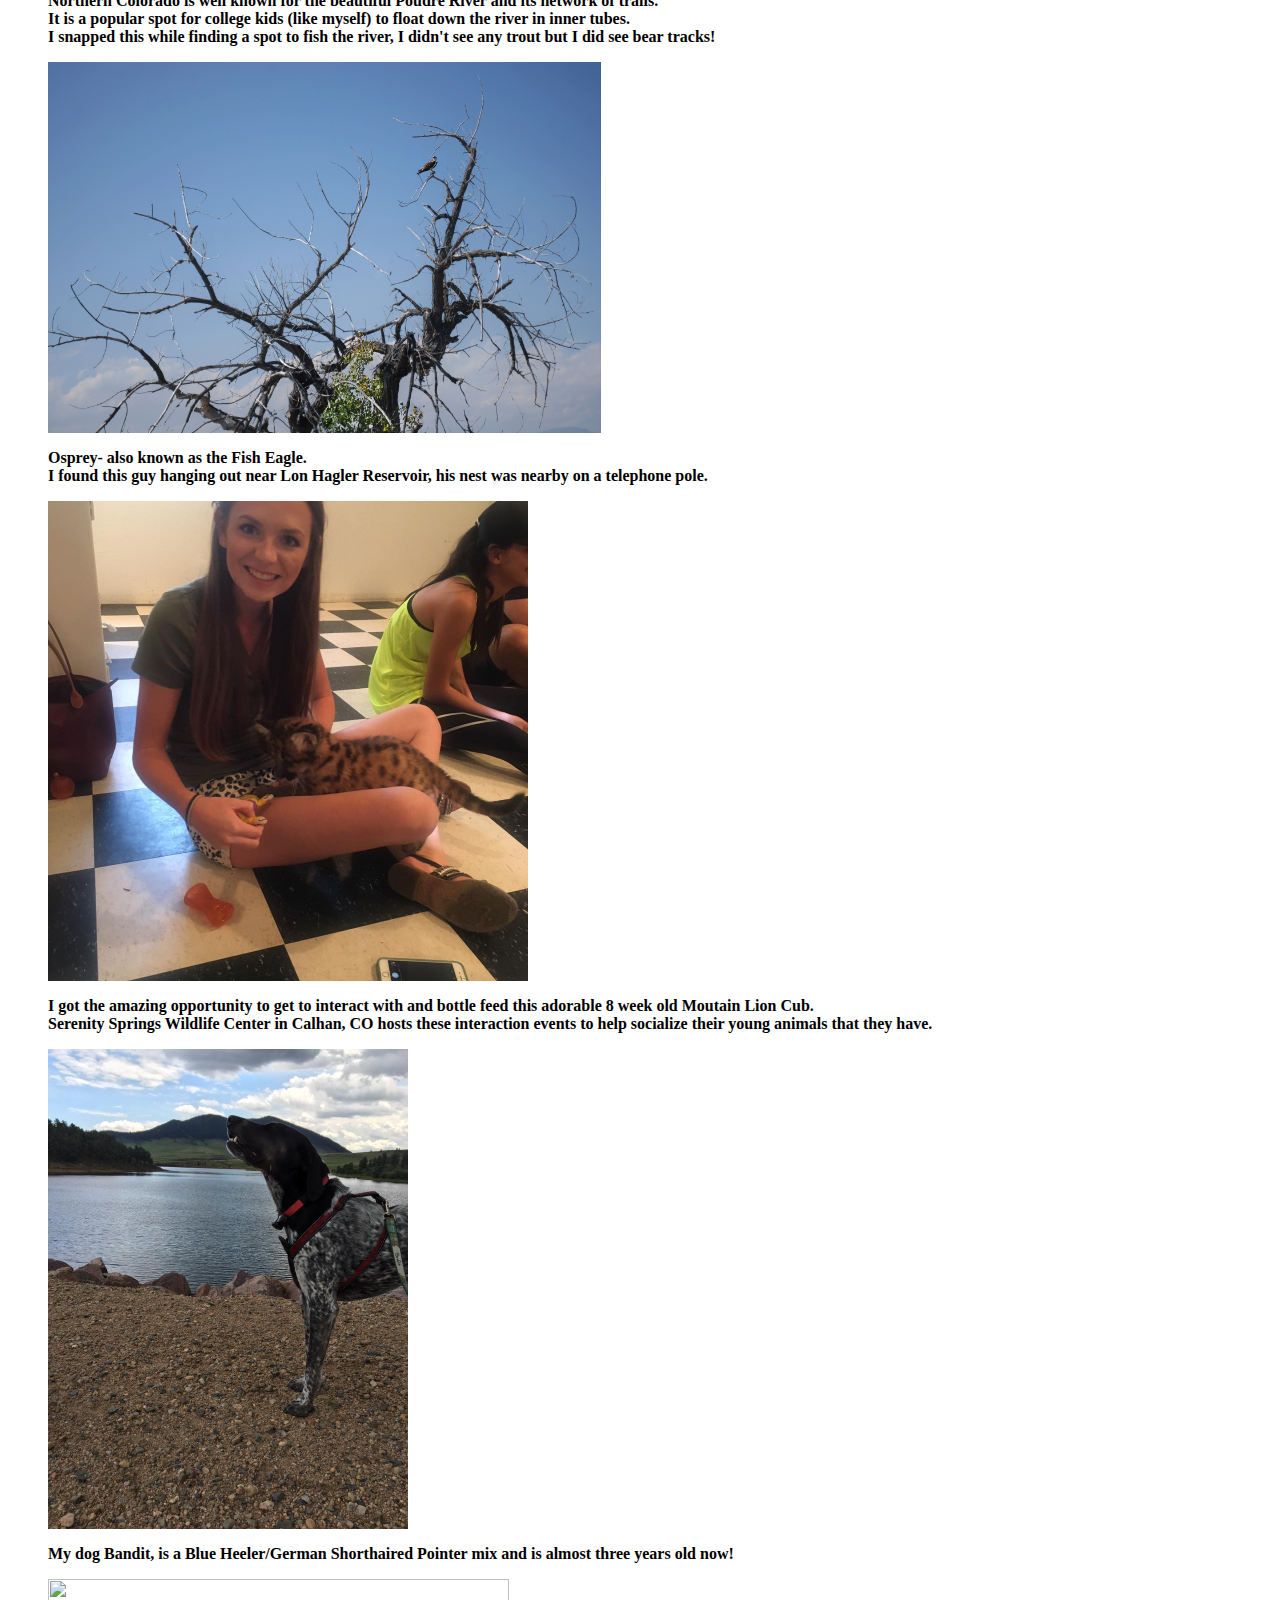
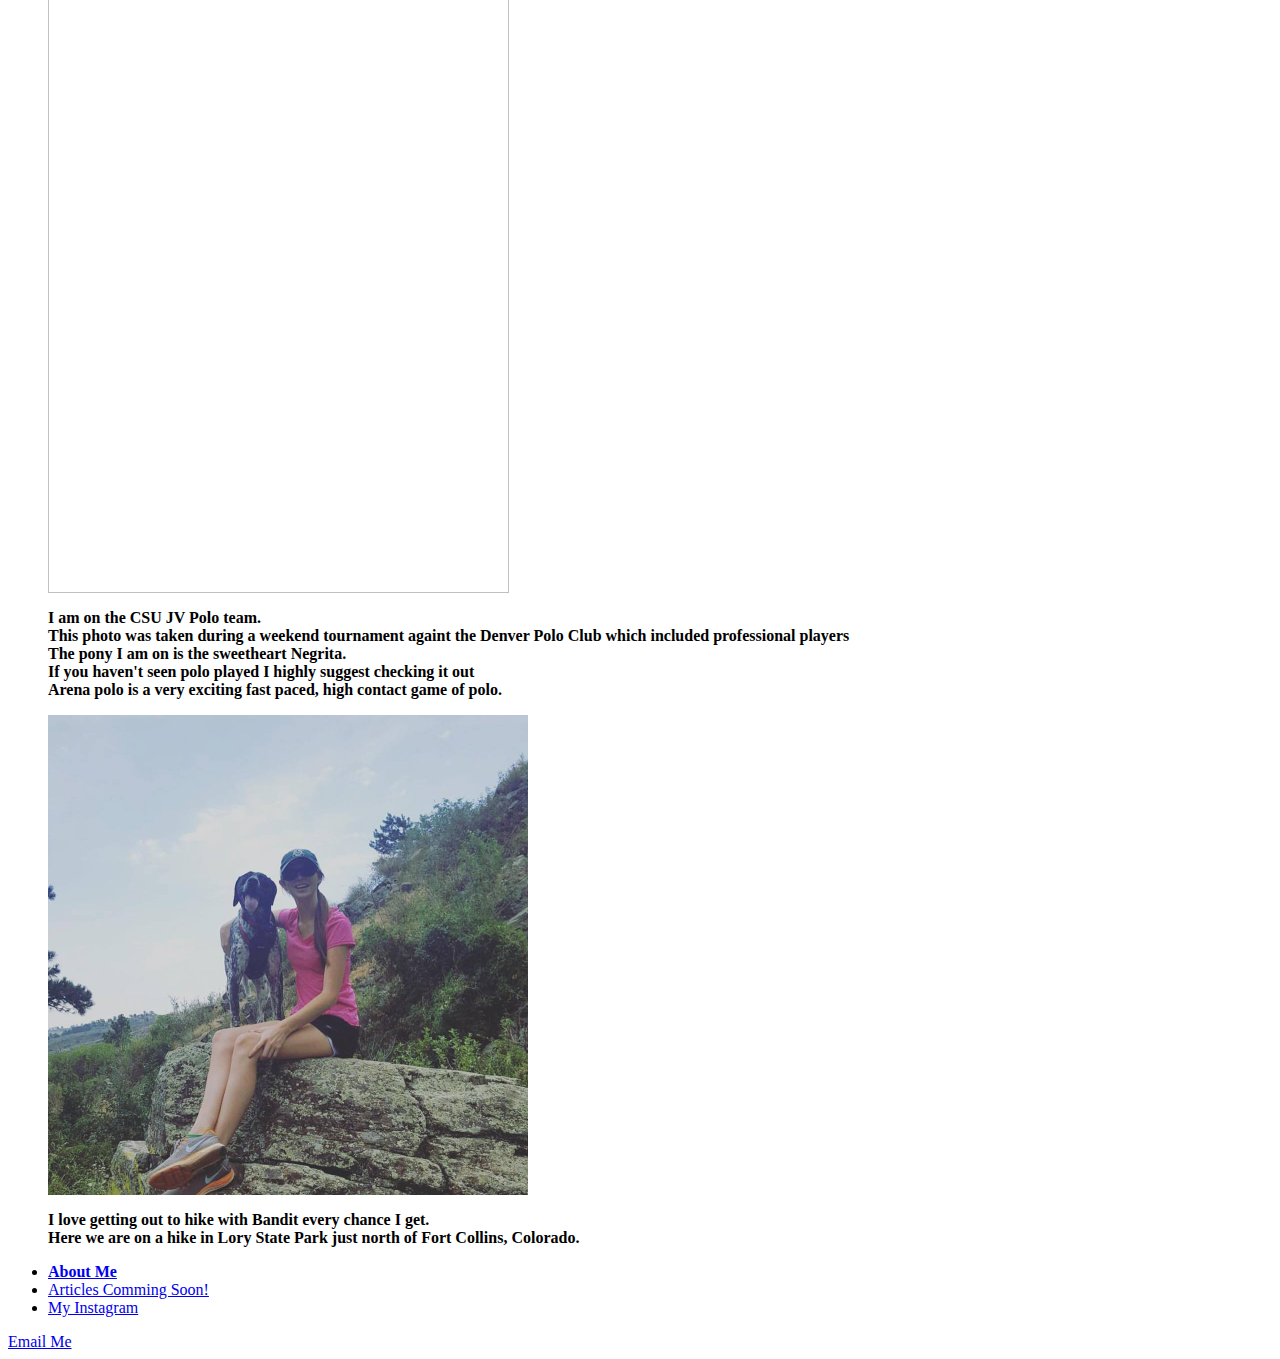
==== commit ac0844f4: "Add files via upload" ====
--- a/website/index.html
+++ b/website/index.html
@@ -10,14 +10,14 @@
 <body background="Mapbackground.jpg">
     <header>
       <h1 class="page-title" style="font-size 28px; font-weight: 800">Laurens's Wild Life</h1>
-      <p class="page-description" style="background-color:darkolivegreen; font-size: 18px; font-weight: bold">Lauren's Wild Life is a new collection of my personal photographs and adventures.<br/> I am a Wildlife Biology Student, who is passionate about animals and also their habitats.</br> This is a new website so keep checking back for updates of new articles, photographs and adventures!</p>
+      <p class="page-description" style="background-color:darkolivegreen; font-size: 18px; font-weight: bold">Welcome to Lauren's Wild Life, a collection of my adventures and photographs.  I am a wildlife biology student and passionate about animals and their habitats.</br> This is a new website so keep checking back for updates of new articles, photographs and adventures!</p>
     </header>
 
     <div class="gallery">
       <figure class="gallery-item">
         <img style="width:645px; height:432px" src="GCshilo.JPG"/>
        <p style="font-size 20px; font-weight: bold">
-         A photo of me at Grand Canyon National Park, right off of Bright Angel Trail. <br /> Visiting the Grand Canyon was definetly a high point of my tip with Eco Flight. 
+         Grand Canyon National Park was the hilight of my trip with EcoFlight, this photo was taken on the Bright Angel Trail. <br /> 
 	</figure>
 	
 	<figure class="gallery-item">
@@ -43,9 +43,9 @@
 	<figure class="gallery-item">
         <img style="width:324px; height:484px" src="yellowhorsetooth.JPG"/>
        <p style="font-size 20px; font-weight: bold">
-         I know what you are thinking and No, this isint edited! <br />
-	The trees at Horsetooth Reservoir are abolutely electric this time of year <br />
-	I was supposed to be fishing for crayfish for a class of mine, but the only thing I caught today was a possible cold!        
+        No filter needed for this beautiful day at Horsetooth Reservoir.  <br />
+	Fall is my favorite time of year to visit, as the trees are absolutely electric. <br />
+	While I was supposed to be fishing for crawfish during class, I only managed to catch a cold.     
 	</p>
 	</figure>
 	<figure class="gallery-item">
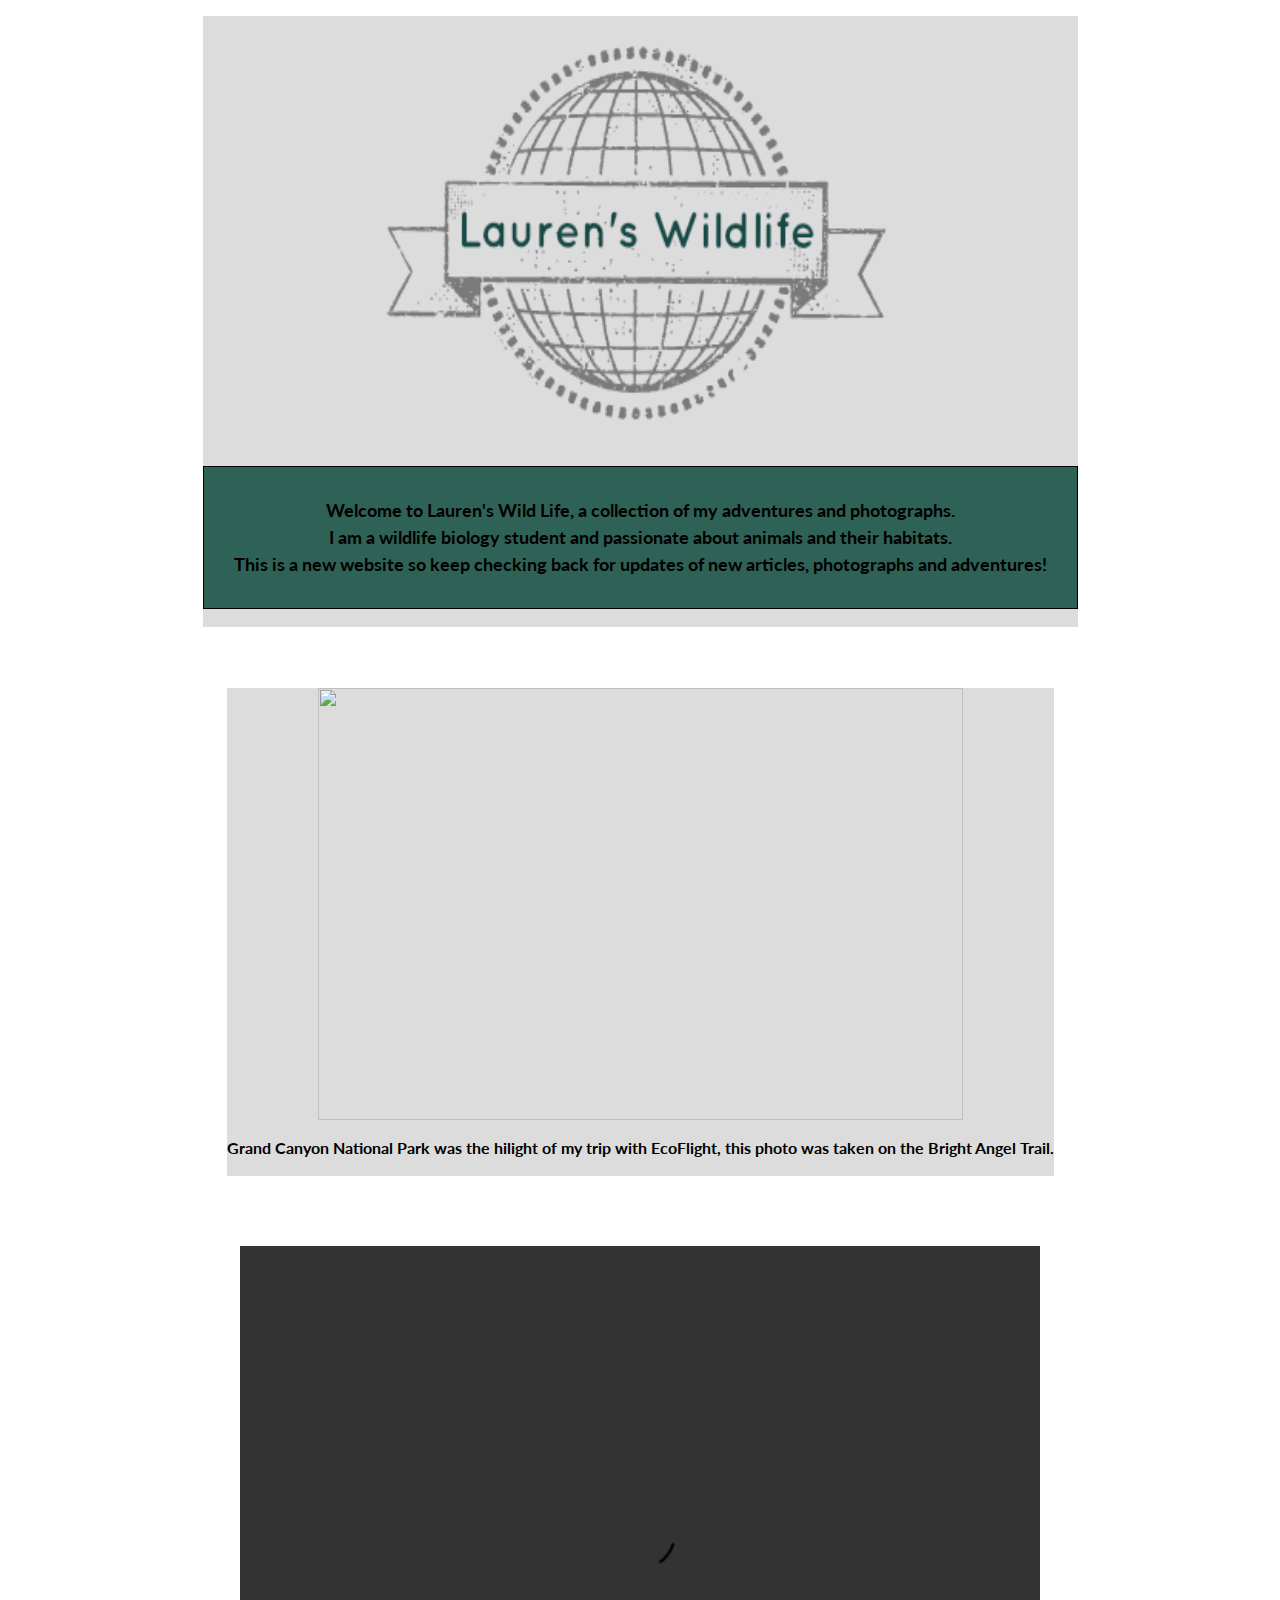
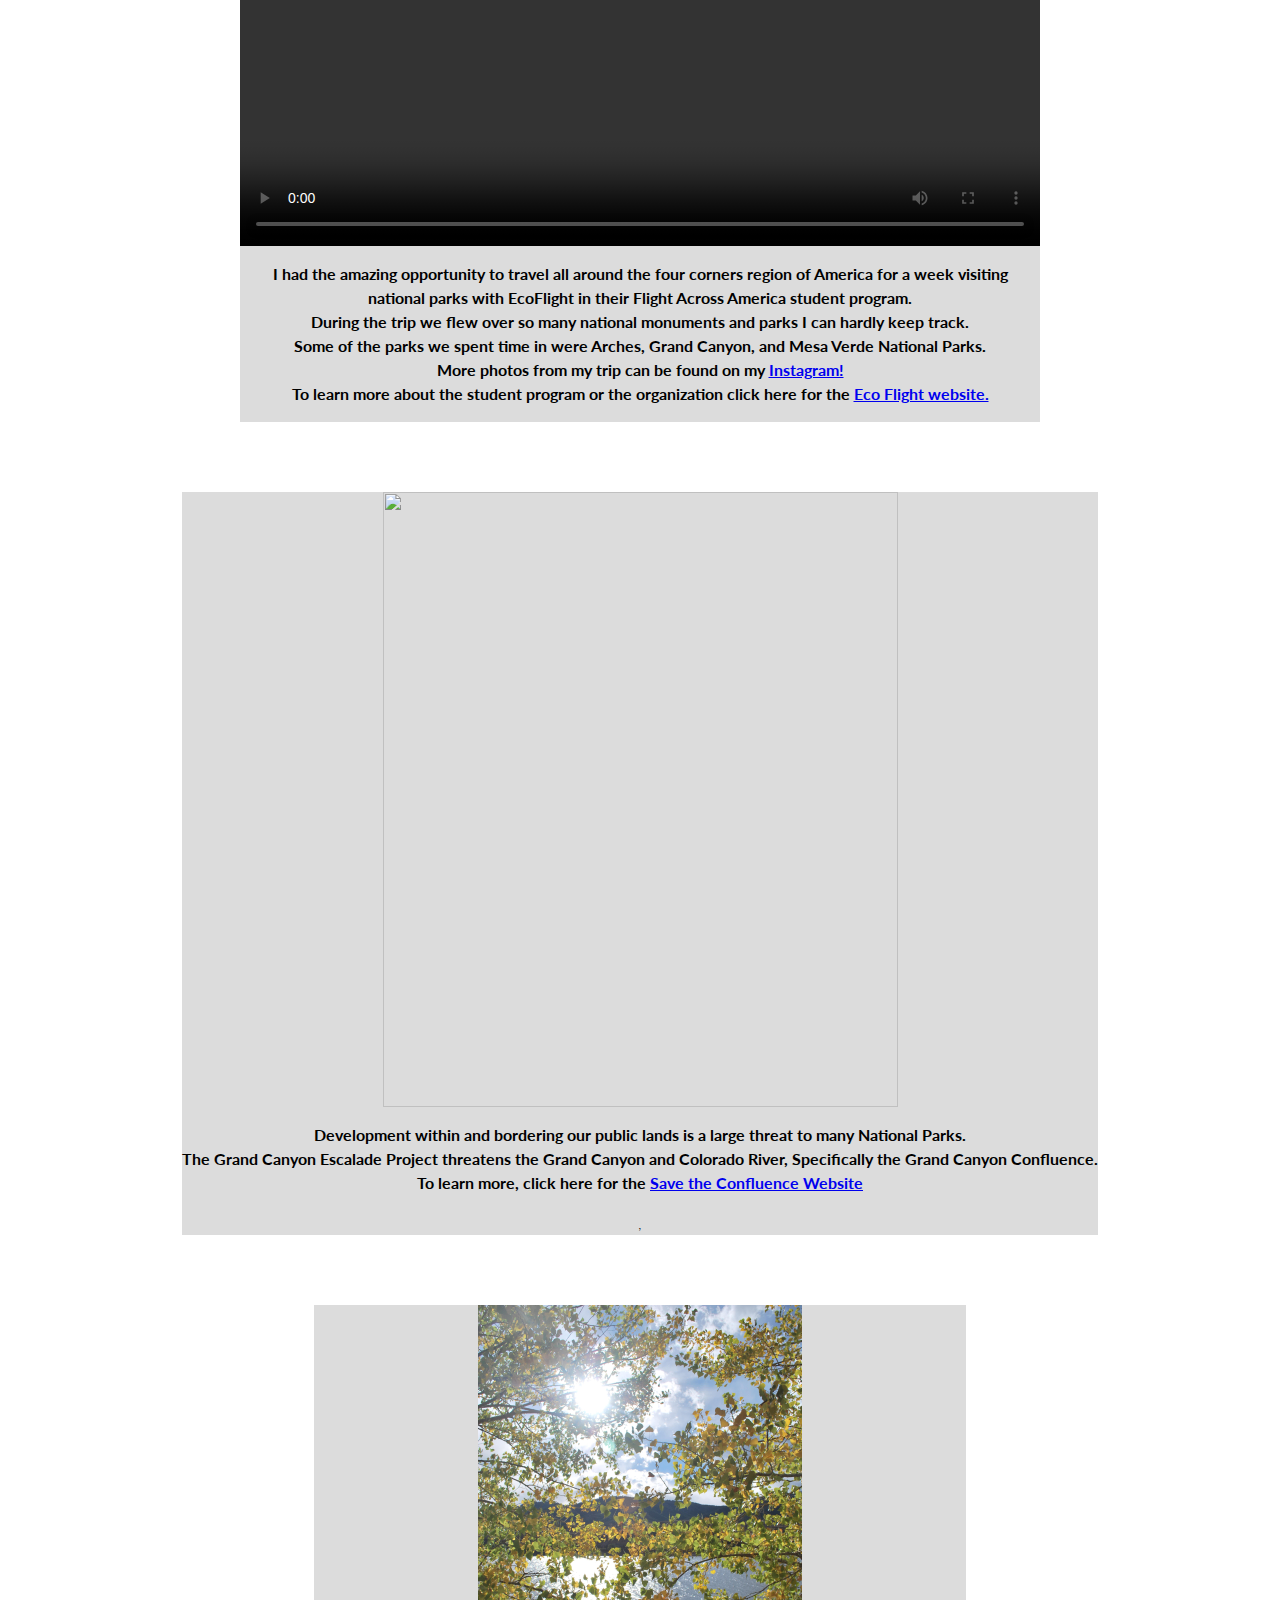
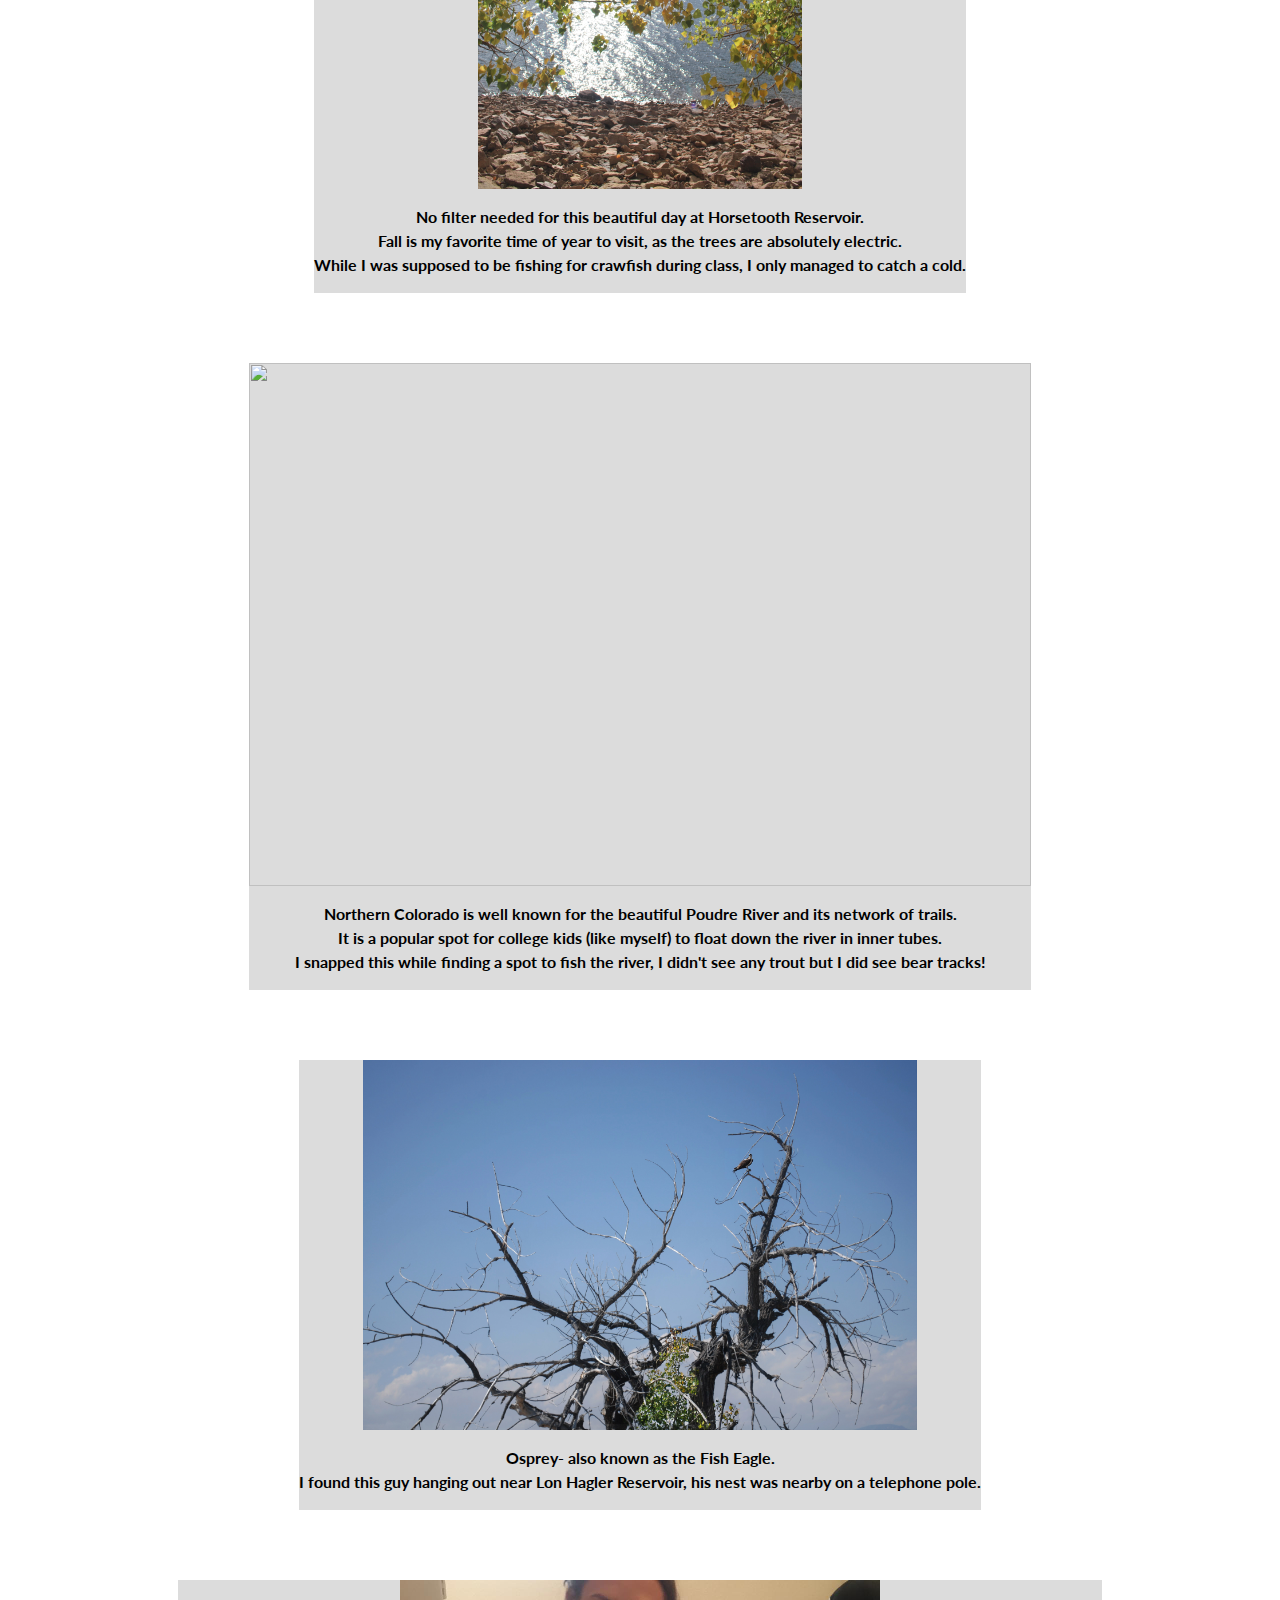
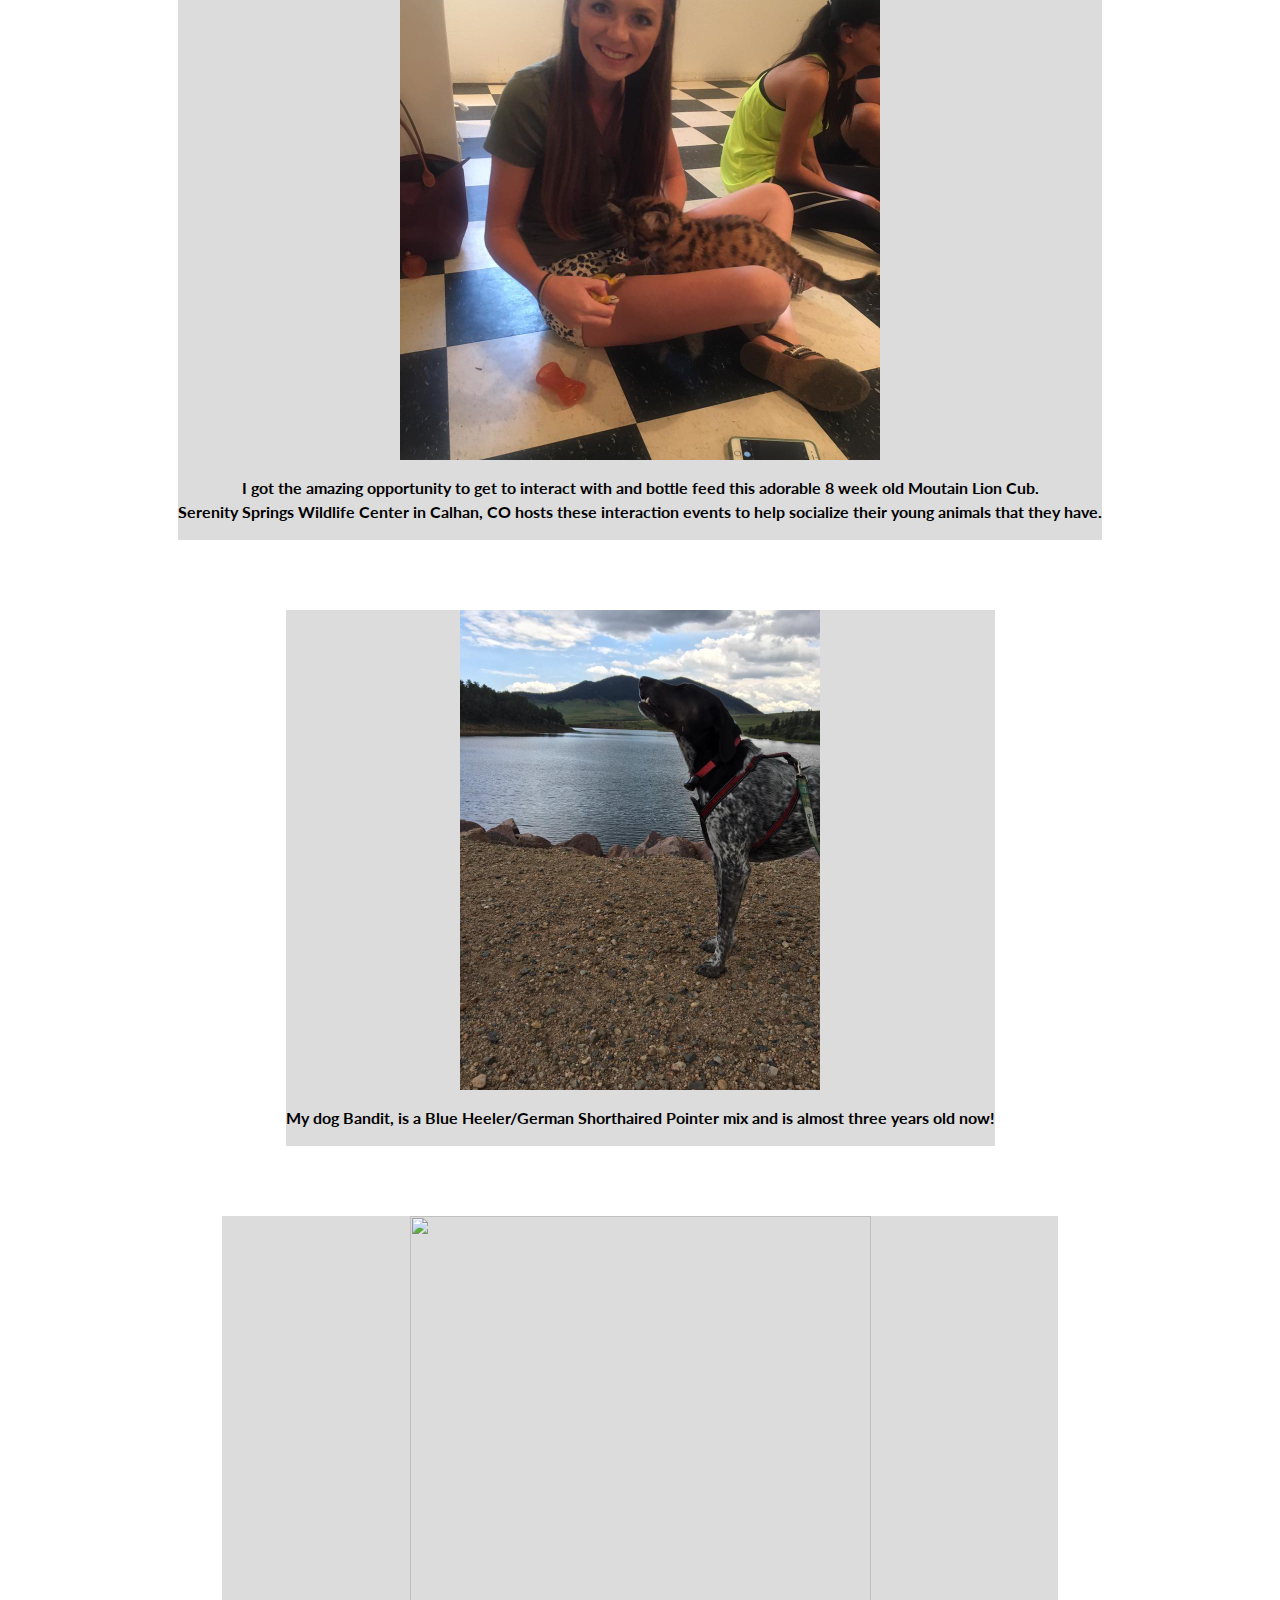
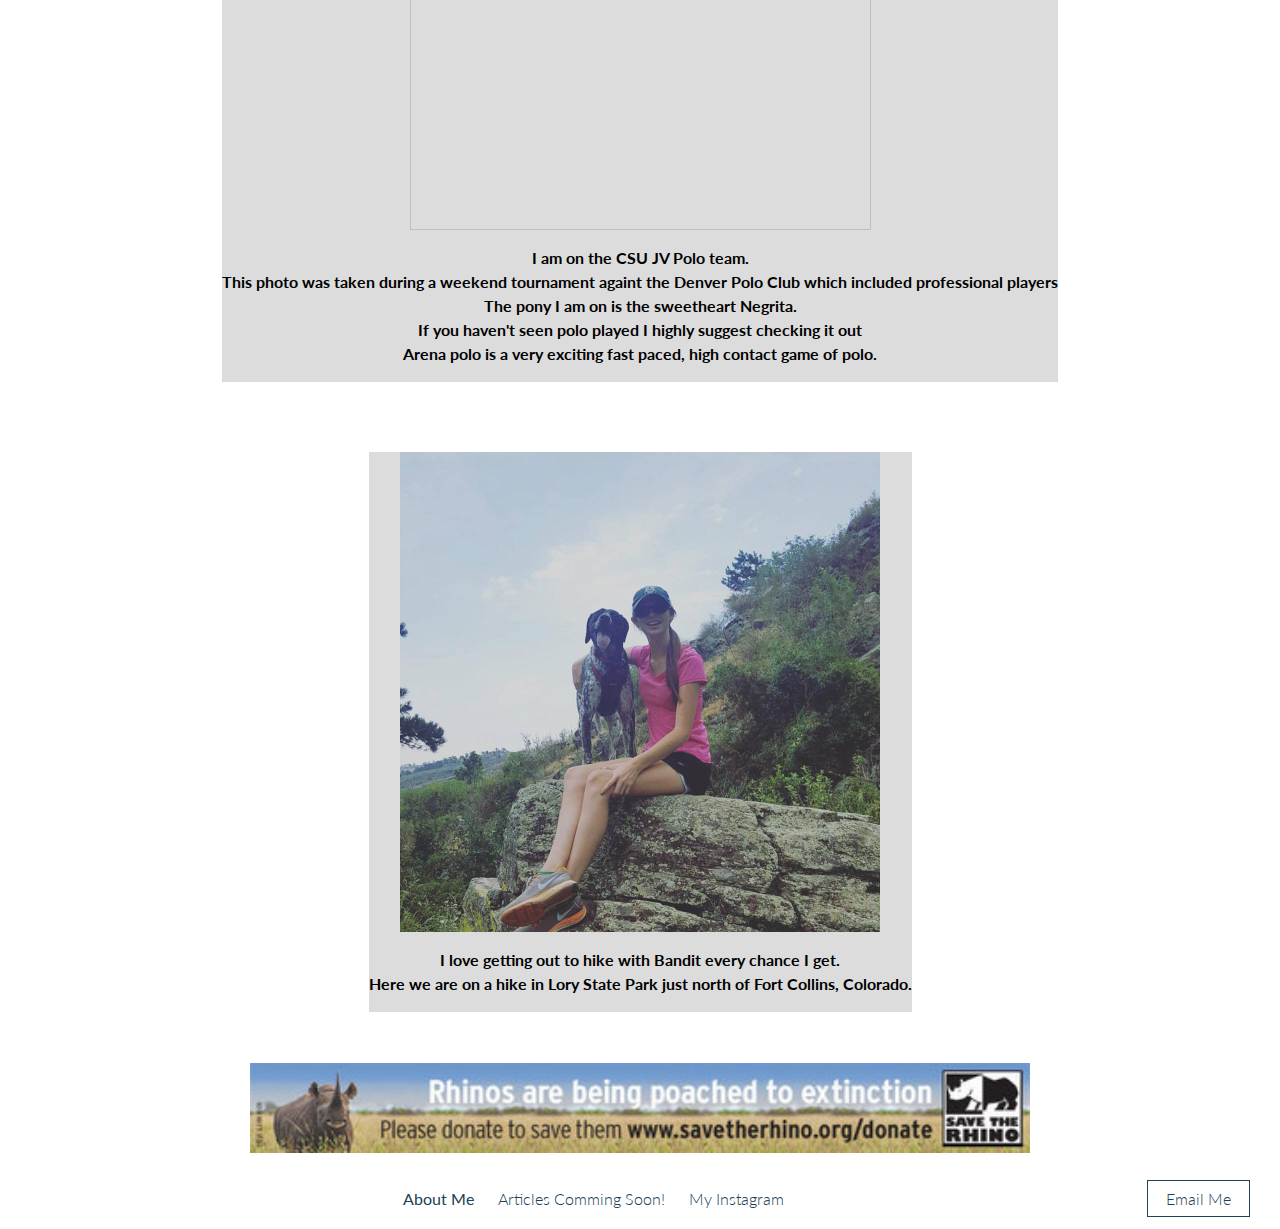
==== commit 02d46c79: "Add files via upload" ====
--- a/website/index.html
+++ b/website/index.html
@@ -9,8 +9,14 @@
 
 <body background="Mapbackground.jpg">
     <header>
-      <h1 class="page-title" style="font-size 28px; font-weight: 800">Laurens's Wild Life</h1>
-      <p class="page-description" style="background-color:darkolivegreen; font-size: 18px; font-weight: bold">Welcome to Lauren's Wild Life, a collection of my adventures and photographs.  I am a wildlife biology student and passionate about animals and their habitats.</br> This is a new website so keep checking back for updates of new articles, photographs and adventures!</p>
+      <div class="Header">
+	<figure class="logo">
+	<img style="width:545px; height:432px" src="watermark transparency.png"/>
+	 <p class="page-description" style="background-color:#2f6256; font-color: white; font-size: 18px; font-weight: bold">Welcome to Lauren's Wild Life, a collection of my adventures and photographs.<br />  
+	I am a wildlife biology student and passionate about animals and their habitats. </br> This is a new website so keep checking back for updates of new articles, photographs and adventures!</p>
+	</figure>   
+
+    </div>
     </header>
 
     <div class="gallery">
@@ -89,8 +95,12 @@
         <p style="font-size 20px; font-weight: bold">
          I love getting out to hike with Bandit every chance I get. <br/>Here we are on a hike in Lory State Park just north of Fort Collins, Colorado. 
         </p>
+
       </figure>
-    </div>
+<p>
+<a href="https://www.savetherhino.org/donate" target="_blank"><img style="width:780px; height: 90px" src="Save_the_Rhino_Banner_728x90.jpg"/></a>
+  
+  </div>
 
       <nav>
       <ul>
--- a/website/main.css
+++ b/website/main.css
@@ -0,0 +1,120 @@
+
+html, body {
+  min-height: 100%;
+  display: flex;
+  flex-direction: column;
+  font-weight: 300;
+  line-height: 1.5;
+}
+
+body {
+  font-family: 'Lato', sans-serif;
+  margin: 0;
+text-align: center;
+}
+
+#bg {
+  position: fixed; 
+  top: 0; 
+  left: 0; 
+	
+  /* Preserve aspet ratio */
+  min-width: 100%;
+  min-height: 100%;
+}
+
+.page-title {
+  text-align: center;
+  font-weight: 100;
+text-align: center;
+}
+
+.page-description {
+  border: 1px solid #000;
+  padding: 30px;
+  text-align: center;
+text-align: center;
+}
+
+.Header{
+  display: flex;
+  flex-wrap: wrap;
+  justify-content: center;
+  margin-top: 10px;
+text-align: center;
+}
+
+.logo{
+Background-color: #DCDCDC; 
+  margin: 1px;
+  border: 5px solid #FFF;
+  text-align: center;
+}
+}
+
+.logo.item .thumbnail {
+margin: 10px;
+text-align: center;
+
+}
+.gallery {
+  display: flex;
+  flex-wrap: wrap;
+  justify-content: center;
+  margin-top: 20px;
+text-align: center;
+}
+
+.gallery-item {
+Background-color: #DCDCDC; 
+  margin: 30px;
+  border: 5px solid #FFF;
+  text-align: center;
+}
+}
+
+.gallery-item .thumbnail {
+margin: 20px;
+text-align: center;
+
+}
+
+/* FOOTER NAVIGATION */
+
+nav {
+  background-color: #FFF;
+}
+
+nav li {
+  margin: 0;
+  padding: 0 10px;
+  display: inline;
+}
+
+nav ul {
+  display: inline;
+}
+
+.contact-btn {
+float: right;
+}
+
+.contact-btn a {
+  margin-right: 30px;
+  padding: 8px 18px;
+  border: 1px solid #204156;
+
+}
+
+.contact-btn a:active {
+  position: relative;
+  bottom: 2px;
+}
+
+nav a {
+  height: 60px;
+  line-height: 60px;
+  color: #204156;
+  text-decoration: none;
+}
+
